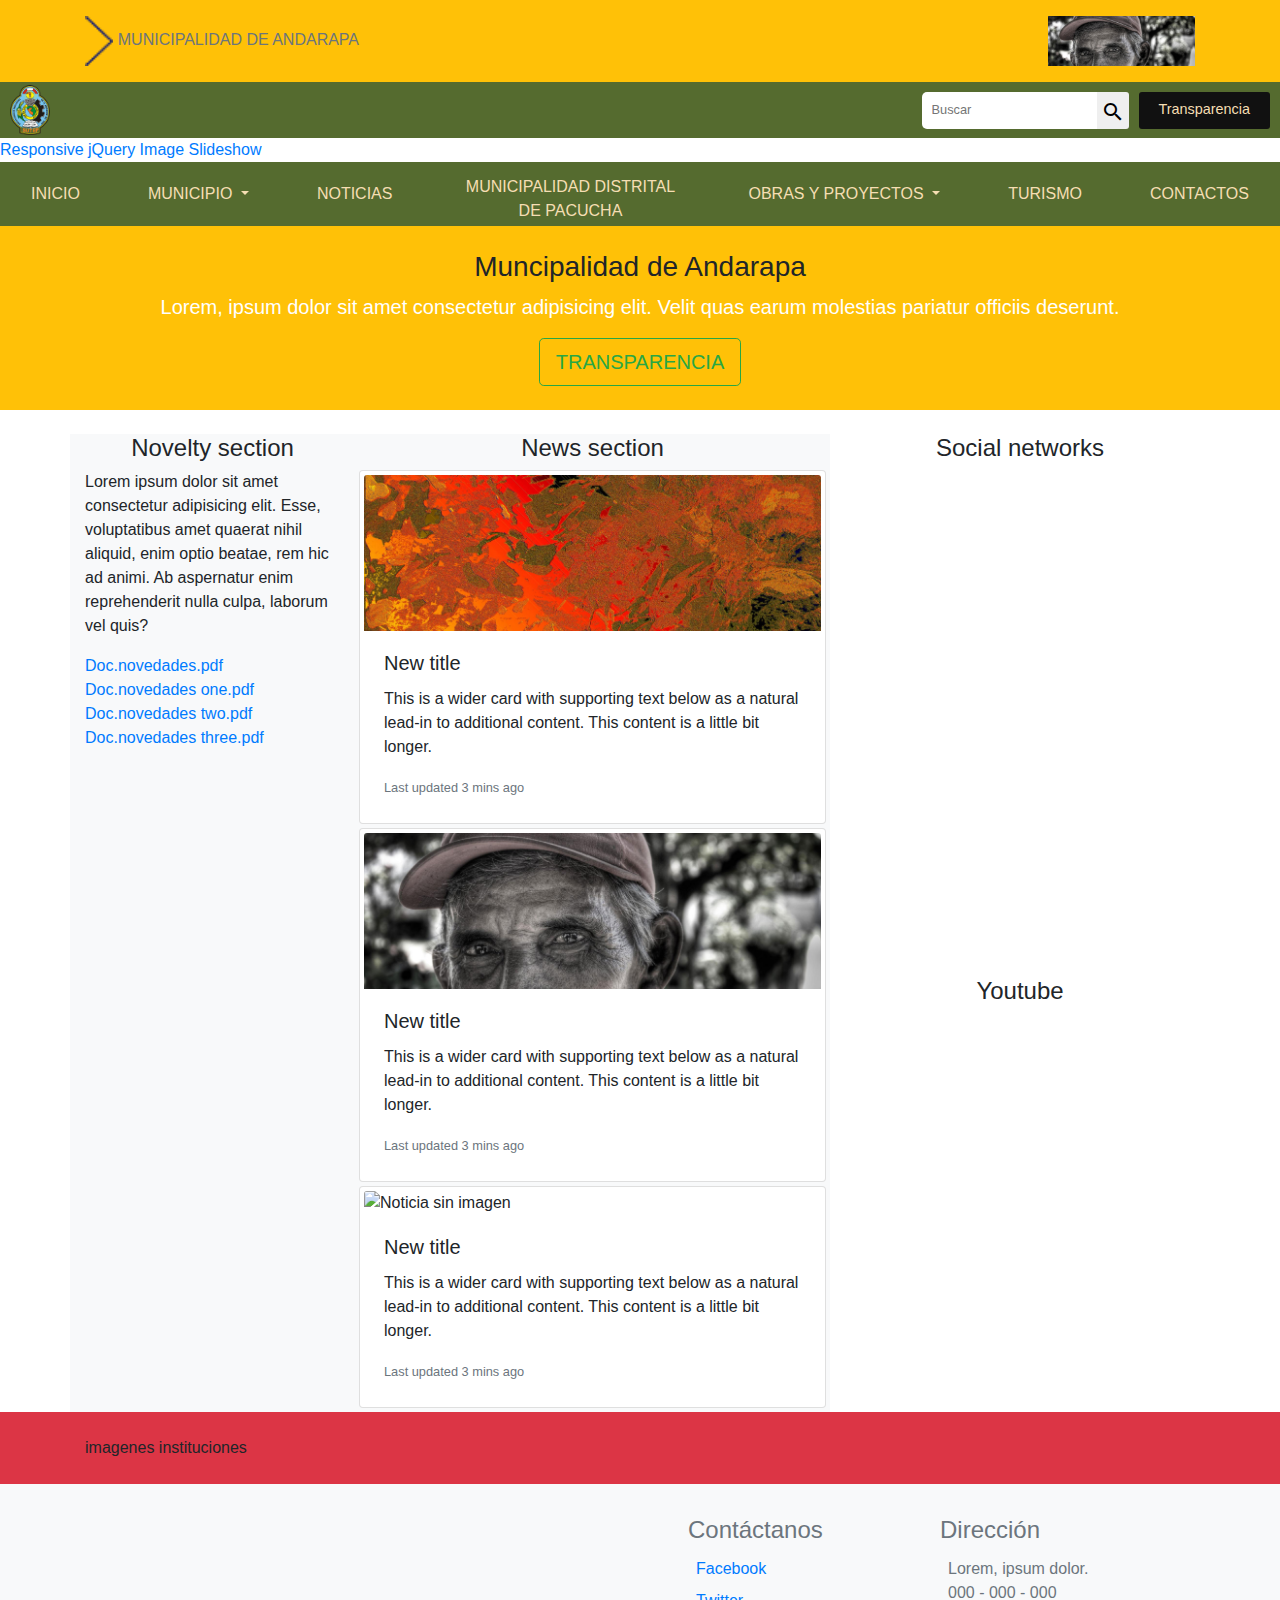
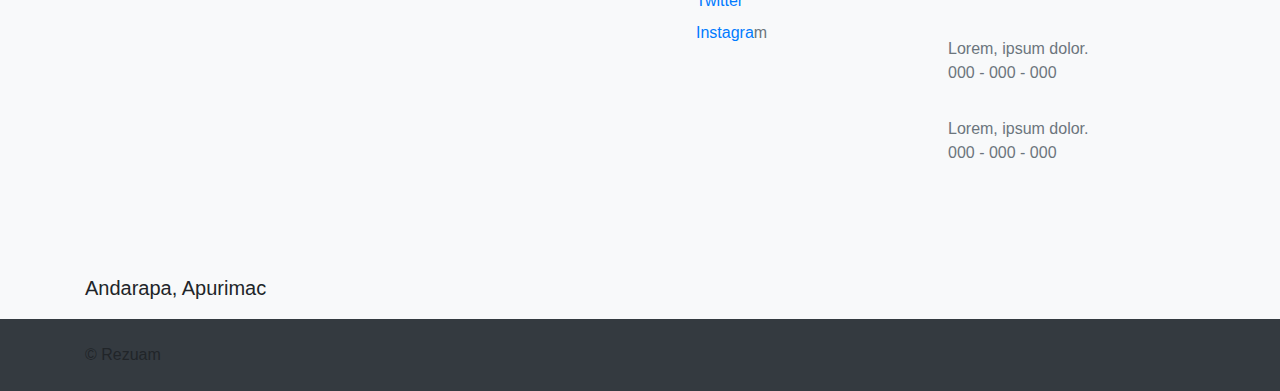
==== index.html @ 0895039a "página proyectos base commenzado" ====
<!DOCTYPE html>
<html>
<head>
    <meta charset="UTF-8">
    <meta name="viewport" content="width=device-width, initial-scale=1.0">
    <meta http-equiv="X-UA-Compatible" content="ie=edge">    
    <title>Amazing Slider</title>

    <!--Bootstrap css-->
    <link rel="stylesheet" href="https://stackpath.bootstrapcdn.com/bootstrap/4.3.1/css/bootstrap.min.css" integrity="sha384-ggOyR0iXCbMQv3Xipma34MD+dH/1fQ784/j6cY/iJTQUOhcWr7x9JvoRxT2MZw1T" crossorigin="anonymous">
    <!--Fonts icon-->
    <link href="https://fonts.googleapis.com/icon?family=Material+Icons"
      rel="stylesheet">
    <link rel="stylesheet" href="https://use.fontawesome.com/releases/v5.8.1/css/all.css" integrity="sha384-50oBUHEmvpQ+1lW4y57PTFmhCaXp0ML5d60M1M7uH2+nqUivzIebhndOJK28anvf" crossorigin="anonymous">    
    <!-- CSS PROPIOS -->
    <link rel="stylesheet" href="css/estilos-encabezado.css">
    <link rel="stylesheet" href="css/navegacioncss2.css">
    <link rel="stylesheet" href="css/k-stilos.css">
    <link rel="stylesheet" href="css/rs-estilos.css">
    <!-- <link rel="stylesheet" href="css/slider2k.css">     -->

    <!-- Insert to your webpage before the </head> -->

    <script src="https://code.jquery.com/jquery-3.3.1.slim.min.js" integrity="sha384-q8i/X+965DzO0rT7abK41JStQIAqVgRVzpbzo5smXKp4YfRvH+8abtTE1Pi6jizo" crossorigin="anonymous"></script>
    <!-- Se incluye el CDN del jqUERY en esta posición debido a que se generan conflictos con la vesi+on nueva de Jquery... 
      Se puede observar arriba la versón más reciente de jquery. abajo la más antigua.
      Para que el slide funcione debemos colacar el jquery de abajo :c 
    -->

    <script src="sliderengine/jquery.js"></script>
    <script src="sliderengine/amazingslider.js"></script>
    <link rel="stylesheet" type="text/css" href="sliderengine/amazingslider-1.css">
    <script src="sliderengine/initslider-1.js"></script>
    <!-- End of head section HTML codes -->
    
    <style type="text/css">
        body, html {
        margin: 0;
        padding: 0;
        }

        /* Modificando el slider. margenes y bordes */
        .amazingslider-box-1{
            border: none!important;
            margin-left: 0px!important;
            margin-right: 0px!important;            
        }

        /* Flexha dercha del slider */
        .amazingslider-arrow-left-1{
            opacity: .1!important;        
        }
        .amazingslider-arrow-right-1{
            opacity: .1!important;        
                       
        }

        /* titulos de las imagenes de los slider */
        .amazingslider-text-bg-1{
            background: rgba(0, 0, 0, .5)!important;
            /* display: none!important;             */
        }
        .amazingslider-title-1{
            /* display: none!important; */
            color: whitesmoke!important;
        }     
        
        /* margenes de los slider */
        #amazingslider-1{
            margin:0px 0px!important;
        }
        
    </style>

</head>
<body>
    
    <!--ENCABEZADO -->
    <div class="bg-warning py-3">
        <div class="container d-flex justify-content-between">
            <div>
                <img src="img/derecha-aliados.png" height="50px" alt="logo">             
                <span class="text-muted">MUNICIPALIDAD DE ANDARAPA</span>
            </div>
            <div>
                <!-- <a href="#" class="btn btn-sm btn-outline-danger">Transparencia</a> -->
                <img src="img/img2.jpg" height="50px" alt="">
            </div>
        </div>
    </div>
    
    <!--ENCABEZADO -->
    <div id="cabeza">
        <div class="encabezado">
            <img src="img/logo-pr.png" height="50px" alt="logo">             
            <div class="buscar">
                <input type="text" placeholder="Buscar" class="tbuscar">
                <button class="btnbuscar px-1 pt-2"><i class="material-icons">search</i></button>
                <a href="#">Transparencia</a>
            </div>
            
        </div>
    </div>

        <!-- SLIDER DINÁMICO -->
    <div id="carouselExampleControls" class="carousel slide" data-ride="carousel">
        <div class="carousel-inner container-fluid px-0 mx-0">        
            <!-- Insert to your webpage where you want to display the slider -->
            <div id="amazingslider-wrapper-1" style="display:block;position:relative;max-width:100%;margin:0 auto;">
                <div id="amazingslider-1" style="display:block;position:relative;margin:0 auto;">
                    <ul class="amazingslider-slides" style="display:none;">
                        <li>
                            <img src="images/img1.jpg" class="img-fluid" alt="img1"  title="this is description of the image" />                    
                        </li>
                        <li><img src="images/img2.jpg" class="img-fluid" alt="img2"  title="this is description of the image" />
                        </li>
                        <li><img src="images/img3.jpg" class="img-fluid" alt="img3"  title="this is description of the image" />
                        </li>
                        <li><img src="images/img4.jpg" class="img-fluid" alt="img4"  title="this is description of the image" />
                        </li>
                        <li><img src="images/img5.jpg" class="img-fluid" alt="img5"  title="this is description of the image" />
                        </li>
                        <li><img src="images/img6.jpg" class="img-fluid" alt="img6"  title="this is description of the image" />
                        </li>
                    </ul>
                    <ul class="amazingslider-thumbnails" style="display:none;">
                        <li><img src="images/img1.jpg" alt="img1" title="img1" /></li>
                        <li><img src="images/img2.jpg" alt="img2" title="img2" /></li>
                        <li><img src="images/img3.jpg" alt="img3" title="img3" /></li>
                        <li><img src="images/img4.jpg" alt="img4" title="img4" /></li>
                        <li><img src="images/img5.jpg" alt="img5" title="img5" /></li>
                        <li><img src="images/img6.jpg" alt="img6" title="img6" /></li>
                    </ul>
                    <div class="amazingslider-engine"><a href="http://amazingslider.com" title="Responsive jQuery Image Slideshow">Responsive jQuery Image Slideshow</a></div>
                </div>
            </div>
            <!-- End of body section HTML codes -->       
        </div>
    </div>


    <div class="cotenedor-navegacion  sticky-top" style="background: royalblue;">
        
        <!-- NAVEGACIÓN-->
     
     
         <nav class="navbar navbar-expand-md navbar-light sticky-top cabeza2">
           <div class="contiene">
               <div>
                   <button class="navbar-toggler" data-toggle="collapse" data-target="#menu">
                       <span class="navbar-toggler-icon "></span>
                   </button>
               </div>
               
               
               <div class="collapse navbar-collapse" id="menu">
                   <ul class="navbar-nav">
     
                       <li class="nav-item"><a href="index.html" class="nav-link bton">INICIO</a></li>
                       
                       <li class="nav-item dropdown">
                           <a href="#" class="nav-link dropdown-toggle bton" data-toggle="dropdown">
                                   MUNICIPIO
                           </a>
                           <div class="dropdown-menu lista-menu">
                               <a href="#" class="dropdown-item lista">Alcalde y regidores</a>
                               <a href="#" class="dropdown-item lista">Mision vision</a>
                               <a href="#" class="dropdown-item lista">Organigramas</a>
                               <a href="#" class="dropdown-item lista">Plan de desarrollo</a>
                           </div>
                       </li>
                       
                       <li class="nav-item"><a href="#" class="nav-link bton">NOTICIAS</a></li>
                       
                       <li class="nav-item muni-text-li"><span class="nav-link bton btn-img text-center align-middle muni-text">MUNICIPALIDAD DISTRITAL DE PACUCHA</span></li>
           
                       <li class="nav-item dropdown">
                           <a href="#" class="nav-link bton dropdown-toggle" data-toggle="dropdown">
                               OBRAS Y PROYECTOS
                           </a>
                           <div class="dropdown-menu lista-menu">
                                   <a href="#" class="dropdown-item lista">Ejecutados</a>
                                   <a href="#" class="dropdown-item lista">En proceso</a>
                                   <a href="proyecto.html" class="dropdown-item lista">Proyectadas</a>
                           </div>
                       </li>
                       
                       <li class="nav-item"><a href="galeria-turismo.html" class="nav-link bton">TURISMO</a></li>
                       <li class="nav-item"><a href="#" class="nav-link bton">CONTACTOS</a></li>
                   </ul>
               </div>
           </div>
       </nav>
    </div>



    <!-- CUERPO -->

    <div class="bg-warning p-4">
        <div class="container text-center lead">
            <h3>Muncipalidad de Andarapa</h3>
            <p class="text-white">Lorem, ipsum dolor sit amet consectetur adipisicing elit. Velit quas earum molestias pariatur officiis deserunt.</p>
            <a href="#" class="btn btn-lg btn-outline-success">TRANSPARENCIA</a>
        </div>
    </div>


    <div class="cuerpo-general">
        <div class="container mt-4">
            <div class="row">

                <div class="col-lg-3 bg-light">
                    <h4 class="text-center">Novelty section</h4>
                    <p>Lorem ipsum dolor sit amet consectetur adipisicing elit. Esse, voluptatibus amet quaerat nihil aliquid, enim optio beatae, rem hic ad animi. Ab aspernatur enim reprehenderit nulla culpa, laborum vel quis?</p>
                    <a href="#" class="d-block">Doc.novedades.pdf</a>
                    <a href="#" class="d-block">Doc.novedades one.pdf</a>
                    <a href="#" class="d-block">Doc.novedades two.pdf</a>
                    <a href="#" class="d-block">Doc.novedades three.pdf</a>
                </div>

                <div class="col-lg-5 px-1 bg-light">                    
                    <h4 class="text-center">News section</h4>
                    <div class="card p-1 my-1">
                        <img src="img/img1.jpg" class="card-img-top" alt="...">
                        <div class="card-body">
                        <h5 class="card-title">New title</h5>
                        <p class="card-text">This is a wider card with supporting text below as a natural lead-in to additional content. This content is a little bit longer.</p>
                        <p class="card-text"><small class="text-muted">Last updated 3 mins ago</small></p>
                        </div>
                    </div>

                    <div class="card p-1 my-1">
                        <img src="img/img2.jpg" class="card-img-top" alt="...">
                        <div class="card-body">
                        <h5 class="card-title">New title</h5>
                        <p class="card-text">This is a wider card with supporting text below as a natural lead-in to additional content. This content is a little bit longer.</p>
                        <p class="card-text"><small class="text-muted">Last updated 3 mins ago</small></p>
                        </div>
                    </div>

                    <div class="card p-1 my-1">
                        <img src="img/" class="card-img-top" alt="Noticia sin imagen">
                        <div class="card-body">
                        <h5 class="card-title">New title</h5>
                        <p class="card-text">This is a wider card with supporting text below as a natural lead-in to additional content. This content is a little bit longer.</p>
                        <p class="card-text"><small class="text-muted">Last updated 3 mins ago</small></p>
                        </div>
                    </div>                    

                </div>

                <div class="col-lg-4 text-center">
                    <h4 class="text-center">Social networks</h4>
                    <iframe width="340" height="500" src="https://www.facebook.com/plugins/page.php?href=https%3A%2F%2Fwww.facebook.com%2FRezuam-600773577055743%2F&tabs=timeline&width=340&height=500&small_header=false&adapt_container_width=true&hide_cover=false&show_facepile=true&appId" style="border:none;overflow:hidden" scrolling="no" frameborder="0" allowTransparency="true" allow="encrypted-media"></iframe>
                    <h4>Youtube</h4>                    
                    <iframe width="100%" height="280" src="https://www.youtube.com/embed/-tQSTZiWyag" frameborder="0" allow="accelerometer; autoplay; encrypted-media; gyroscope; picture-in-picture" allowfullscreen></iframe>
                </div>
            </div>
        </div>
    </div>


    <div class="bg-danger">
        <div class="container py-4">
            imagenes instituciones
        </div>
    </div>

<section class="bg-light py-3" >
    <div class="container">
        <div class="row pt-3">

            <div class="col-lg-6"> 
                <iframe src="https://www.google.com/maps/embed?pb=!1m18!1m12!1m3!1d7604.019932921301!2d-73.37051921823105!3d-13.527162043494654!2m3!1f0!2f0!3f0!3m2!1i1024!2i768!4f13.1!3m3!1m2!1s0x916d31fc6a8bbcab%3A0x48b4aac2a35c1ec6!2sAndarapa!5e1!3m2!1ses-419!2spe!4v1558811580842!5m2!1ses-419!2spe" width="100%" height="350" frameborder="0" style="border:0" allowfullscreen></iframe>
                <span class="lead">
                    Andarapa, Apurimac
                </span>                    
            </div>
            <div class="col-lg-3 pl-5 text-muted">
                <h4>Contáctanos</h4>
                <ul class="list-unstyled">
                    <li class="py-1">                        
                        <a href="#"><i class="mx-1 fab fa-facebook-f"></i></a> 
                        <span class="text-primary">Facebook</span>                       
                    </li>
                    <li class="py-1">
                        <a href="#"><i class="mx-1 fab fa-twitter "></i></a>                        
                        <span class="text-primary">Twitter</span>
                    </li>
                    <li class="py-1">                        
                        <a href="#"><i class="mx-1 fab fa-instagram "></i></a>
                        <span class="text-primary">Instagra</span>m
                    </li>
                </ul>    
            </div>   
            <div class="col-lg-3 text-muted">
                <h4>Dirección</h4>
                <ul class="list-unstyled">
                    <li class="py-1">
                        <i class="ml-2 fas fa-user-circle"></i> Lorem, ipsum dolor. 
                        <br>
                        <i class="ml-2 fas fa-phone-square"></i> 000 - 000 - 000
                        <br>
                        <a href="#"><i class="mx-2 fab fa-facebook-f text-secondary "></i></a>
                        <a href="#"><i class="mx-2 fab fa-twitter text-secondary "></i></a>
                        <a href="#"><i class="mx-2 fab fa-instagram text-secondary "></i></a>

                    </li>
                    <li class="py-1">
                        <i class="ml-2 fas fa-user-circle"></i>  Lorem, ipsum dolor.
                        <br>
                        <i class="ml-2 fas fa-phone-square"></i> 000 - 000 - 000
                        <br>
                        <a href="#"><i class="mx-2 fab fa-facebook-f text-secondary "></i></a>
                        <a href="#"><i class="mx-2 fab fa-twitter text-secondary "></i></a>
                        <a href="#"><i class="mx-2 fab fa-instagram text-secondary "></i></a>

                    </li>
                    <li class="py-1">
                        <i class="ml-2 fas fa-user-circle"></i> Lorem, ipsum dolor.
                        <br>
                        <i class="ml-2 fas fa-phone-square"></i> 000 - 000 - 000
                        <br>
                        <a href="#"><i class="mx-2 fab fa-facebook-f text-secondary "></i></a>
                        <a href="#"><i class="mx-2 fab fa-twitter text-secondary "></i></a>
                        <a href="#"><i class="mx-2 fab fa-instagram text-secondary "></i></a>

                    </li>
                </ul>
            </div>
            
        </div>
    </div>
</section>    

    <footer class="bg-dark">
        <div class="container py-4">
            <span> &copy Rezuam</span>
        </div>
    </footer>





  
  <script src="https://cdnjs.cloudflare.com/ajax/libs/popper.js/1.14.7/umd/popper.min.js" integrity="sha384-UO2eT0CpHqdSJQ6hJty5KVphtPhzWj9WO1clHTMGa3JDZwrnQq4sF86dIHNDz0W1" crossorigin="anonymous"></script>
  <script src="https://stackpath.bootstrapcdn.com/bootstrap/4.3.1/js/bootstrap.min.js" integrity="sha384-JjSmVgyd0p3pXB1rRibZUAYoIIy6OrQ6VrjIEaFf/nJGzIxFDsf4x0xIM+B07jRM" crossorigin="anonymous"></script>


</body>
</html>
---- css/estilos-encabezado.css ----
body{
    margin: 0;
    padding: 0;
      /*fondo*/
}

.encabezado{
    
    background:  darkolivegreen;  /* #28a745 - #133, 138, 188, 3CB371, 2E8B57 , 006400, 556B2F // 008080, #1E90FF   */
    display: flex;
    justify-content: space-between;
    align-items: center;

    padding: 3px 10px;   /* * */
}

.encabezado .buscar{
    display: flex;
    height:37px;        /* * */
    align-items: stretch;

}
.buscar a{
    align-self: stretch;
    display: flex;
    align-items: center;
    text-decoration: none;
    color: wheat;   
    margin-left: 10px;
    background: #111;
    padding:0 20px;
    border-radius: 3px;
    font-size: .9em;    /***/
}

.buscar .tbuscar{
    border-radius: 5px 0px 0px 5px;
    border-style: none;
    padding-left: 10px;
    font-size: .8em;  /* tAMAÑO LETRA BUSCADOR TEXT*/
}
.buscar .btnbuscar{
    border-radius: 0px 3px 3px 0px;
    border-style: none;
}


/*---*/

.encabezado img{
    border-radius: 8%;
}


@media (max-width:576px){
    .encabezado .tbuscar,.btnbuscar{
        display: none;
    }
}
---- css/navegacioncss2.css ----
:root{
    --color-toggle : #444;
    /*sin hover*/
    --bg-menu: darkolivegreen;
    --text-menu: wheat;
    /*con hover */
    --h-bg-menu:rgb(69, 90, 32);  
    --h-text-menu:wheat;
    /*con hover submenu*/
    --h-bg-submenu: whitesmoke;
    --h-text-submenu: black;
}

.lista-menu .lista{
    border-bottom: 1px solid #fff;
    padding: 15px 50px;
    background: var(--bg-menu);
    color:var(--text-menu);
}

.lista-menu .lista:hover{
    background: var(--h-bg-submenu);
    color: var(--h-text-submenu);
}

.cabeza2{    /*Para que los menus extiendan el color de sus fondos todo el vertical del navegador*/
    background: var(--bg-menu);
    padding-bottom: 0px;  /*coloca los menus en la parte baja de la navegaci+on*/
    padding-top: 0px;
    
    /*border-radius: 0 0 10px 10px; /* Redondear*/
}

.lista-menu{  /***/
    padding: 0px;
    border: none;
}

#menu .bton{
    color:var(--text-menu)!important;
    text-decoration: none;
    /*background: var(--color-toggle);*/
    padding: 20px 15px!important;  /*determina el tamaño de los menus*/
}

#menu .bton:hover{
    text-decoration: none;
    color: var(--h-text-menu);
    background: var(--h-bg-menu);
}
#menu .btn-img:hover{
    background: transparent;
}

.cabeza2 .contiene{
    width: 100%;
    margin: 0%;
    padding: 0px;
}
.cabeza2 #menu{
    width: 100%;
    margin:0%;
    border-radius: 8px;

}


.muni-text{   /*Modificando Nombre medio de la municpalidad*/
    cursor: pointer;
    width: 250px;
    background: transparent;
    vertical-align: top;
    height:70px;  /*64px original + 10 quitados*/
    margin-top:-7px;
    position:relative;

    border-radius: 10px 10px 0 0; /* Borde radio para el texto de la muni*/
    
    /*line-height: 17px;*/ /* para centrar verticalmente*/
}

#menu ul{           /*Distribuyiendo los menus proporcionalmente*/
    /*background: tomato;*/
    width: 100%;
    display:flex;
    justify-content: space-between;

}

@media (max-width:994px){
    
    .muni-text-li{
        display: none;   /*Ocultando nombre de la municipalidad para celulares*/
    }
}

@media (max-width:768px){
    .cabeza2{ 
        padding-left: 5px;   /*extiende el fondo del header en el tamaño especificado*/
        padding-right: 0px;
        padding-top: 5px;
        padding-bottom: 5px;
        
    }

}
---- css/k-stilos.css ----
/* NAVEGACIÓN */




/*--CUERPO--*/
#cuerpo{
    background: wheat; /*rgb(17, 34, 34)*/
    opacity: .98;
    color: antiquewhite;
}

#cuerpo .principal{
    display: flex;
    justify-content: space-around;
    padding: 20px 10px;
    margin: 0 15px;
    background: #28a745;
}

#cuerpo .principal .parte-1{
    height: 100px;
    width: 30%;
    background: tomato;
}


#cuerpo .principal .parte-2{
    height: 100px;
    width: 50%;
    background: violet;
}


#cuerpo .principal .parte-3{
    height: 100px;
    width: 20%;
    background: tomato;
}
---- css/rs-estilos.css ----
*{
    margin: 0px;
    padding: 0px;
}
.menu-vertical-redes-s{
    margin: 0px;
    padding: 0px;
    position: fixed;
    left: 0px;
    top:200px;
    z-index:2000;

    box-sizing: border-box;
    -moz-box-sizing: border-box;
    -webkit-box-sizing: border-box;
}

.menu-vertical-redes-s ul li{
    list-style: none;
    transition: all 500ms;
}


.menu-vertical-redes-s ul li a{
    display: inline-block;
    color:black;
    padding: 10px 15px;
    font-size: 1.4rem;

}


.menu-vertical-redes-s ul li .fa-facebook-f{
    color:#3b5998;
}
.menu-vertical-redes-s ul li .fa-twitter{
    color:#00abf0;
}
.menu-vertical-redes-s ul li .fa-google-plus-g{
    color:#d95232;
}
.menu-vertical-redes-s ul li .fa-pinterest-p{
    color:#ae181f;
}
.menu-vertical-redes-s ul li .fa-envelope{
    color:#666666;
}


.menu-vertical-redes-s ul li:hover .bla {
    color: wheat; 
}

.menu-vertical-redes-s ul li:hover{
    padding-left: 50%;
    border-radius: 0 3px 3px 0px; 
    
}
.menu-vertical-redes-s ul .fa:hover{
    background: #3b5998;
}
.menu-vertical-redes-s ul .t:hover{
    background: #00abf0;
}
.menu-vertical-redes-s ul .g:hover{
    background: #d95232;
}
.menu-vertical-redes-s ul .p:hover{
    background: #ae181f;
}
.menu-vertical-redes-s ul .e:hover{
    background: #666666;
}

@media (max-width:576px){
    .menu-vertical-redes-s{
        display: none;
    }
}
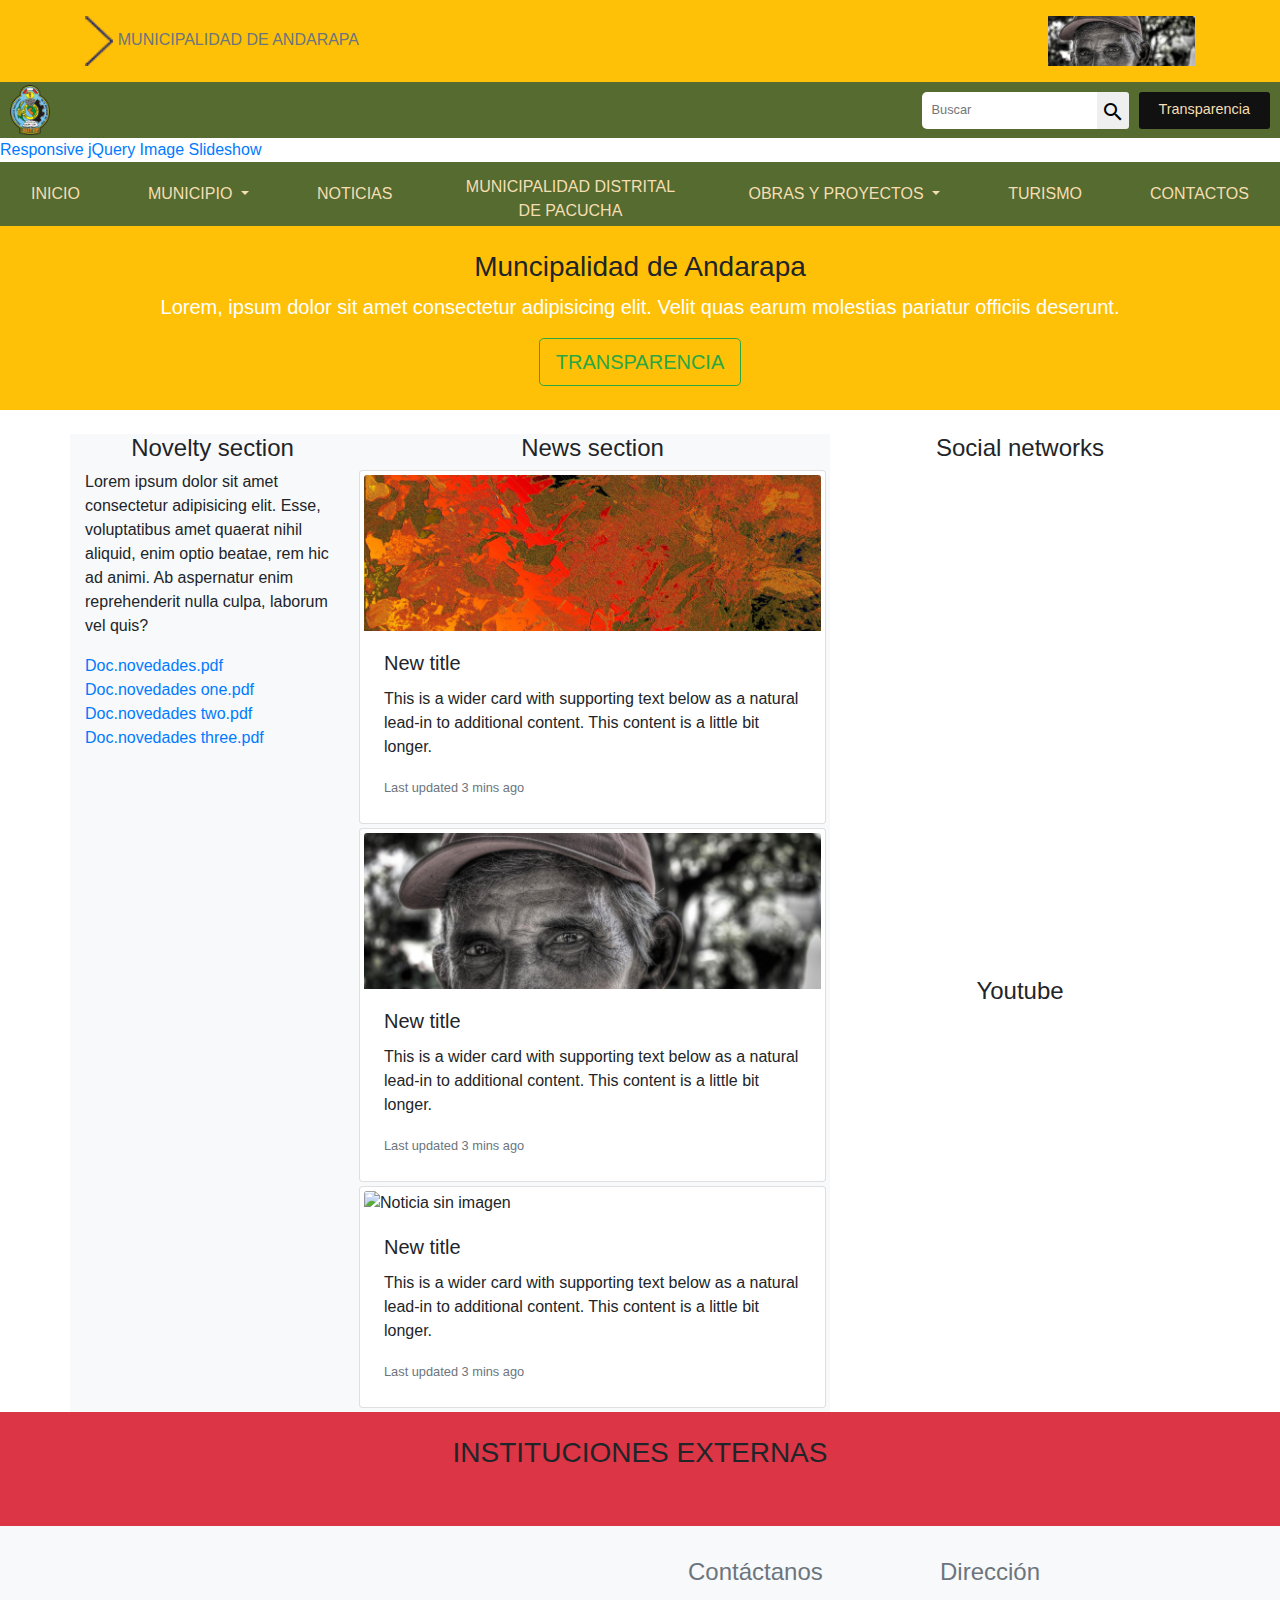
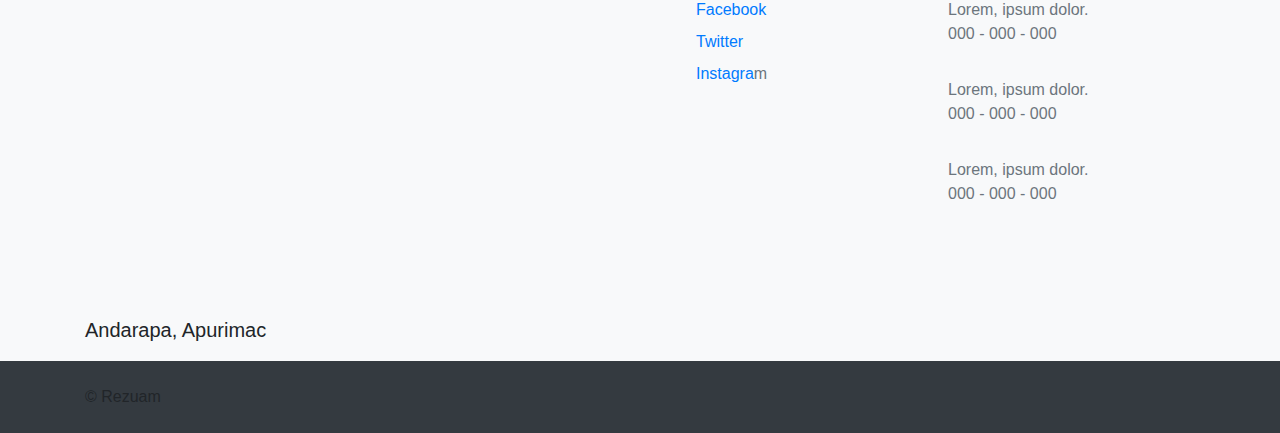
==== commit f1ae8cd2: "Slider institucione publicas externas basico" ====
--- a/index.html
+++ b/index.html
@@ -69,6 +69,31 @@
         #amazingslider-1{
             margin:0px 0px!important;
         }
+
+
+        /* SLIDER INSTITUCIONES EXTERNAS  */
+        .content-slider-iex{
+            width: 100%; /*Ancho del contenedor slider infiinte*/
+            margin:auto;
+            overflow: hidden;
+            /* background: black; */
+        }
+        .content-slider-iex img{
+            width: 250px;
+        }
+        .slider-ie{
+            width: 2545px; /*Calcular probando. 1268px para 5 img*/
+            display: block;
+            position: relative;
+            animation: sliderie 25s infinite linear;
+            left:-1268px;
+        }
+        @keyframes sliderie {
+            to{
+                left: 0px; /* 250 * 5 img = 1250px*/
+            }
+        }
+
         
     </style>
 
@@ -163,10 +188,10 @@
                                    MUNICIPIO
                            </a>
                            <div class="dropdown-menu lista-menu">
-                               <a href="#" class="dropdown-item lista">Alcalde y regidores</a>
-                               <a href="#" class="dropdown-item lista">Mision vision</a>
-                               <a href="#" class="dropdown-item lista">Organigramas</a>
-                               <a href="#" class="dropdown-item lista">Plan de desarrollo</a>
+                               <a href="muni-mision-vision.html" class="dropdown-item lista">Alcalde y regidores</a>
+                               <a href="muni-mision-vision.html" class="dropdown-item lista">Mision vision</a>
+                               <a href="muni-mision-vision.html" class="dropdown-item lista">Organigramas</a>
+                               <a href="muni-mision-vision.html" class="dropdown-item lista">Plan de desarrollo</a>
                            </div>
                        </li>
                        
@@ -179,8 +204,8 @@
                                OBRAS Y PROYECTOS
                            </a>
                            <div class="dropdown-menu lista-menu">
-                                   <a href="#" class="dropdown-item lista">Ejecutados</a>
-                                   <a href="#" class="dropdown-item lista">En proceso</a>
+                                   <a href="proyecto.html" class="dropdown-item lista">Ejecutados</a>
+                                   <a href="proyecto.html" class="dropdown-item lista">En proceso</a>
                                    <a href="proyecto.html" class="dropdown-item lista">Proyectadas</a>
                            </div>
                        </li>
@@ -262,8 +287,43 @@
 
 
     <div class="bg-danger">
-        <div class="container py-4">
-            imagenes instituciones
+        <div class="container py-4 text-center">
+            <h3>INSTITUCIONES EXTERNAS</h3>
+            <div class="content-slider-iex">
+                <div class="slider-ie">
+
+                    <!-- copa 1 slider -->
+                    <a href="#">
+                        <img src="images/img1.jpg" class="ing-fluid"  alt="">
+                    <a href="#">
+                        <img src="images/img2.jpg" class="img-fluid" alt="">
+                    </a>
+                    <a href="#">
+                        <img src="images/img3.jpg" class="ing-fluid"  alt="">
+                    </a>
+                    <a href="#">
+                        <img src="images/img4.jpg" class="img-fluid" alt="">
+                    </a>
+                    <a href="">
+                        <img src="images/img5.jpg" class="img-fluid" alt="">
+                    </a>
+                    <!-- copia 2 slider -->
+                    <a href="#">
+                        <img src="images/img1.jpg" class="ing-fluid"  alt="">
+                    <a href="#">
+                        <img src="images/img2.jpg" class="img-fluid" alt="">
+                    </a>
+                    <a href="#">
+                        <img src="images/img3.jpg" class="ing-fluid"  alt="">
+                    </a>
+                    <a href="#">
+                        <img src="images/img4.jpg" class="img-fluid" alt="">
+                    </a>
+                    <a href="">
+                        <img src="images/img5.jpg" class="img-fluid" alt="">
+                    </a>
+                </div>
+            </div>
         </div>
     </div>
 
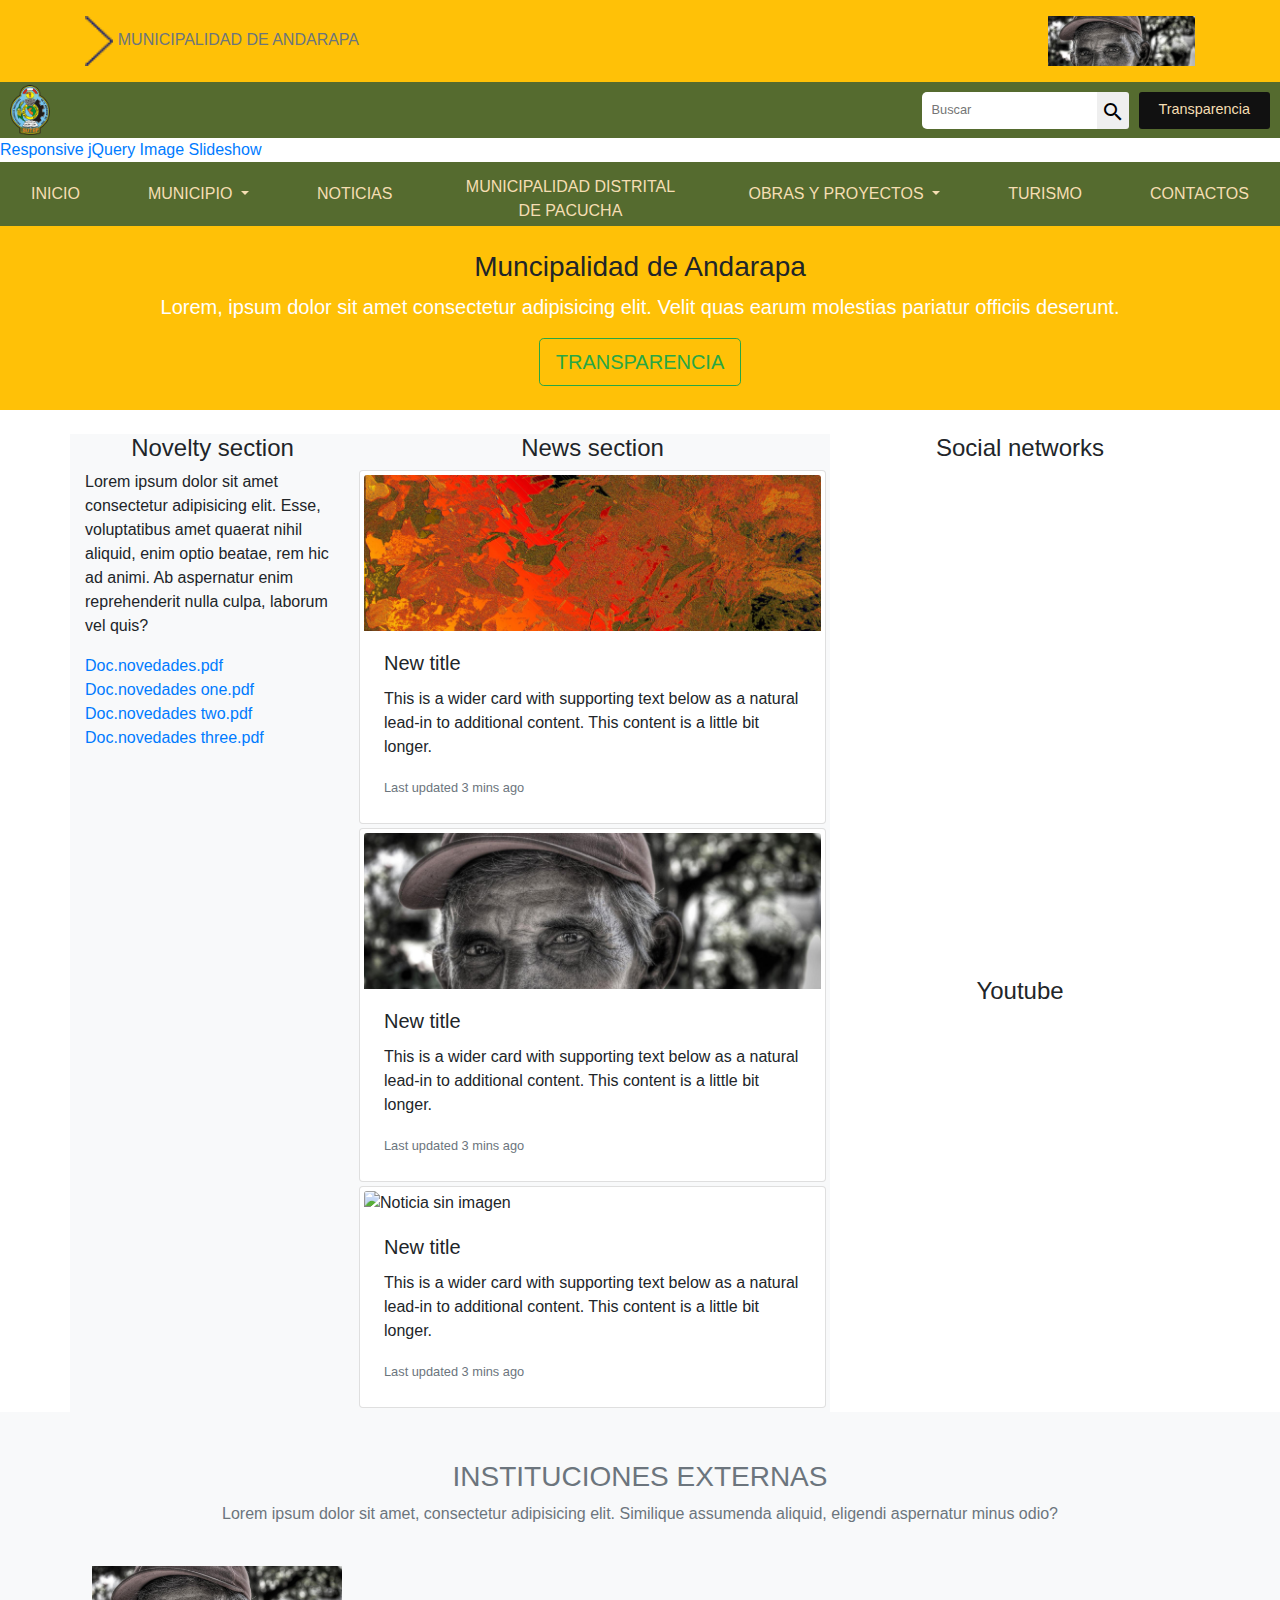
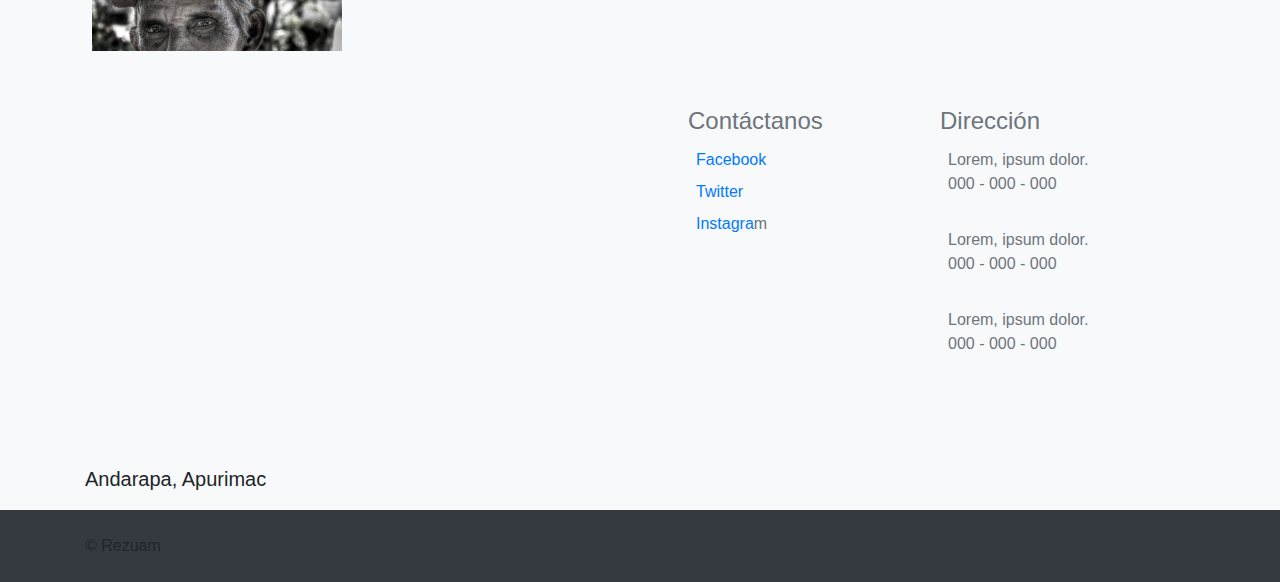
==== commit 9cba76ae: "Modificando links externos" ====
--- a/index.html
+++ b/index.html
@@ -286,15 +286,19 @@
     </div>
 
 
-    <div class="bg-danger">
-        <div class="container py-4 text-center">
-            <h3>INSTITUCIONES EXTERNAS</h3>
+    <div class="bg-light">
+        <div class="container py-4 text-center text-muted">
+            <div class="text-center p-4">
+                <h3 class="">INSTITUCIONES EXTERNAS</h3>
+                <p>Lorem ipsum dolor sit amet, consectetur adipisicing elit. Similique assumenda aliquid, eligendi aspernatur minus odio?</p>
+            </div>
             <div class="content-slider-iex">
                 <div class="slider-ie">
 
                     <!-- copa 1 slider -->
                     <a href="#">
-                        <img src="images/img1.jpg" class="ing-fluid"  alt="">
+                        <img src="img/img2.jpg" class="ing-fluid"  alt="">
+                    </a>
                     <a href="#">
                         <img src="images/img2.jpg" class="img-fluid" alt="">
                     </a>
@@ -309,7 +313,8 @@
                     </a>
                     <!-- copia 2 slider -->
                     <a href="#">
-                        <img src="images/img1.jpg" class="ing-fluid"  alt="">
+                        <img src="img/img2.jpg" class="ing-fluid"  alt="">
+                    </a>
                     <a href="#">
                         <img src="images/img2.jpg" class="img-fluid" alt="">
                     </a>
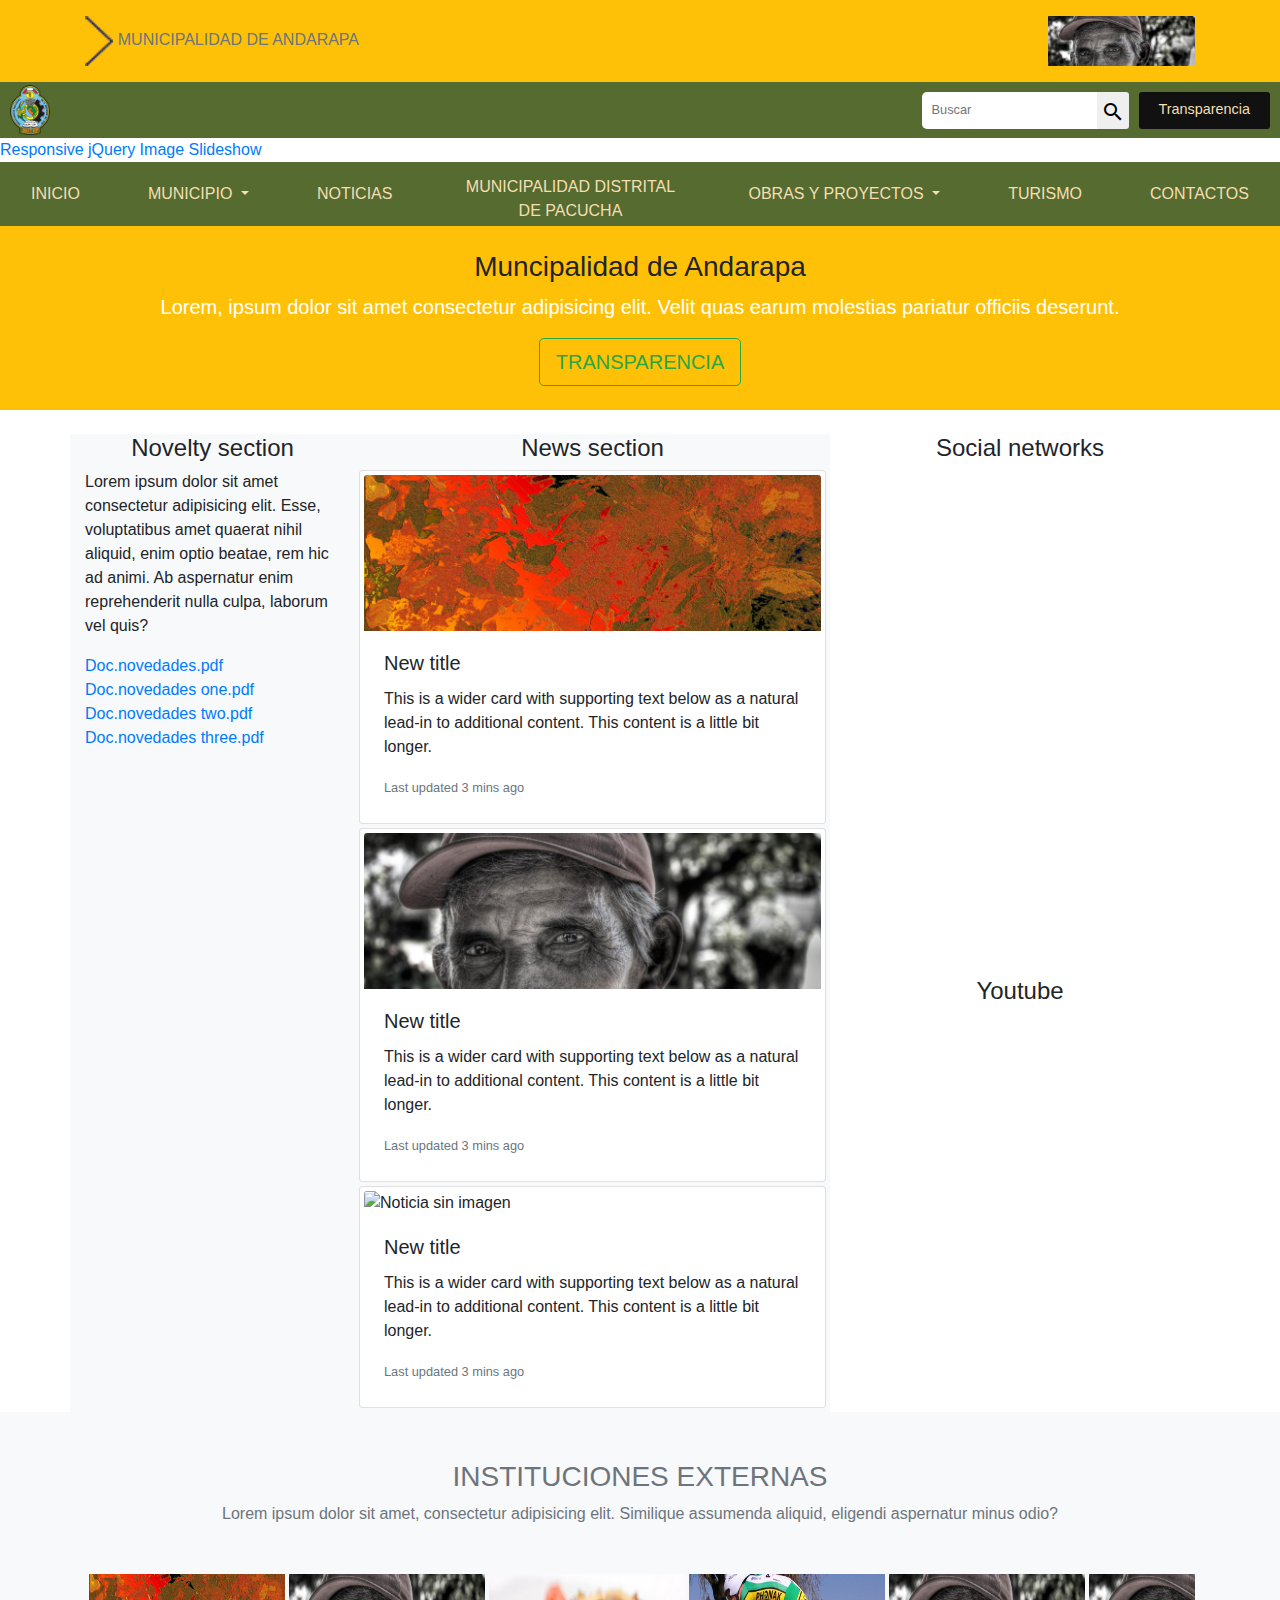
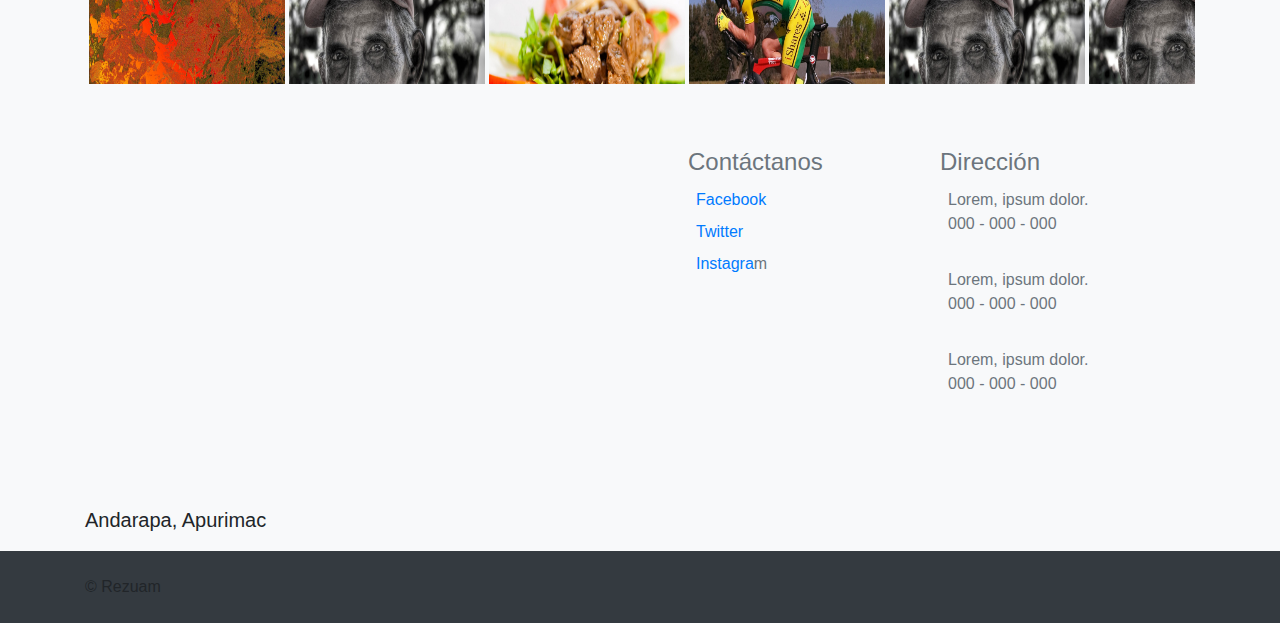
==== commit 905aff56: "Opcion proyecto ejecutados trabajado" ====
--- a/index.html
+++ b/index.html
@@ -72,25 +72,32 @@
 
 
         /* SLIDER INSTITUCIONES EXTERNAS  */
+        
         .content-slider-iex{
             width: 100%; /*Ancho del contenedor slider infiinte*/
             margin:auto;
-            overflow: hidden;
-            /* background: black; */
+            overflow: hidden; /*Oculta scrool*/           
         }
         .content-slider-iex img{
-            width: 250px;
-        }
+            width: 100%;
+            height: 110px;
+        }
+
         .slider-ie{
-            width: 2545px; /*Calcular probando. 1268px para 5 img*/
+            width: 5200px; /*Calcular probando. 2600px para 13 img*/
             display: block;
             position: relative;
-            animation: sliderie 25s infinite linear;
-            left:-1268px;
-        }
+            animation: sliderie 45s infinite linear;
+            left:-2600px; /*-2600 para que retorne y avanzara a cero */
+        }
+
+        .col-img-ie{
+            width: 200px; /*Tamaño de las imagens de los sliders de links externos*/
+        }
+
         @keyframes sliderie {
             to{
-                left: 0px; /* 250 * 5 img = 1250px*/
+                left: 0px; /* 200 * 13 img = 2600px*/
             }
         }
 
@@ -188,10 +195,10 @@
                                    MUNICIPIO
                            </a>
                            <div class="dropdown-menu lista-menu">
-                               <a href="muni-mision-vision.html" class="dropdown-item lista">Alcalde y regidores</a>
-                               <a href="muni-mision-vision.html" class="dropdown-item lista">Mision vision</a>
-                               <a href="muni-mision-vision.html" class="dropdown-item lista">Organigramas</a>
-                               <a href="muni-mision-vision.html" class="dropdown-item lista">Plan de desarrollo</a>
+                                <a href="muni-mision-vision.html#alcalde-regidores" class="dropdown-item lista">Alcalde y regidores</a>
+                                <a href="muni-mision-vision.html#mision-vision" class="dropdown-item lista">Mision vision</a>
+                                <a href="muni-mision-vision.html#organigrama" class="dropdown-item lista">Organigramas</a>
+                                <a href="muni-mision-vision.html#section-plan" class="dropdown-item lista">Plan de desarrollo</a>
                            </div>
                        </li>
                        
@@ -287,7 +294,7 @@
 
 
     <div class="bg-light">
-        <div class="container py-4 text-center text-muted">
+        <div class="container py-4 text-muted">
             <div class="text-center p-4">
                 <h3 class="">INSTITUCIONES EXTERNAS</h3>
                 <p>Lorem ipsum dolor sit amet, consectetur adipisicing elit. Similique assumenda aliquid, eligendi aspernatur minus odio?</p>
@@ -296,37 +303,167 @@
                 <div class="slider-ie">
 
                     <!-- copa 1 slider -->
-                    <a href="#">
-                        <img src="img/img2.jpg" class="ing-fluid"  alt="">
+                    <!-- <a href="#">
+                        <img src="img/img2.jpg" class="img-fluid"  alt="">
                     </a>
                     <a href="#">
                         <img src="images/img2.jpg" class="img-fluid" alt="">
                     </a>
                     <a href="#">
-                        <img src="images/img3.jpg" class="ing-fluid"  alt="">
+                        <img src="images/img3.jpg" class="img-fluid"  alt="">
                     </a>
                     <a href="#">
                         <img src="images/img4.jpg" class="img-fluid" alt="">
                     </a>
                     <a href="">
                         <img src="images/img5.jpg" class="img-fluid" alt="">
+                    </a> -->
+                    <!-- copia 2 slider -->
+                    <div class="row py-2 m-0">
+
+                        <div class="col-img-ie pl-1">
+                            <a href="#" class="">
+                                <img src="img/img1.jpg" class="img-fluid" style="width: 100%" alt="">
+                            </a>
+                        </div>
+                        <div class="col-img-ie pl-1">
+                            <a href="#" class="">
+                                <img src="img/img2.jpg" class="img-fluid" style="width: 100%" alt="">
+                            </a>                        
+                        </div>
+                        <div class="col-img-ie pl-1">
+                            <a href="#" class="">
+                                <img src="img/img3.jpg" class="img-fluid" style="width: 100%" alt="">
+                            </a>
+                        </div>
+                        <div class="col-img-ie pl-1">
+                            <a href="#" class="">
+                                <img src="img/img4.jpg" class="img-fluid" style="width: 100%" alt="">
+                            </a>                        
+                        </div>
+                        <div class="col-img-ie pl-1">
+                            <a href="#" class="">
+                                <img src="img/img2.jpg" class="img-fluid" style="width: 100%" alt="">
+                            </a>
+                        </div>
+                        <div class="col-img-ie pl-1">
+                            <a href="#" class="">
+                                <img src="img/img2.jpg" class="img-fluid" style="width: 100%" alt="">
+                            </a>                        
+                        </div>
+                        <div class="col-img-ie pl-1">
+                            <a href="#" class="">
+                                <img src="img/img2.jpg" class="img-fluid" style="width: 100%" alt="">
+                            </a>
+                        </div>
+                        <div class="col-img-ie pl-1">
+                            <a href="#" class="">
+                                <img src="img/img2.jpg" class="img-fluid" style="width: 100%" alt="">
+                            </a>                        
+                        </div>
+                        <div class="col-img-ie pl-1">
+                            <a href="#" class="">
+                                <img src="img/img2.jpg" class="img-fluid" style="width: 100%" alt="">
+                            </a>
+                        </div>
+                        <div class="col-img-ie pl-1">
+                            <a href="#" class="">
+                                <img src="img/img2.jpg" class="img-fluid" style="width: 100%" alt="">
+                            </a>                        
+                        </div>
+                        <div class="col-img-ie pl-1">
+                            <a href="#" class="">
+                                <img src="img/img2.jpg" class="img-fluid" style="width: 100%" alt="">
+                            </a>
+                        </div>
+                        <div class="col-img-ie pl-1">
+                            <a href="#" class="">
+                                <img src="img/img2.jpg" class="img-fluid" style="width: 100%" alt="">
+                            </a>                        
+                        </div>                                                   
+                        <div class="col-img-ie pl-1">
+                            <a href="#" class="">
+                                <img src="img/img2.jpg" class="img-fluid" style="width: 100%" alt="">
+                            </a>                        
+                        </div> 
+                        <!-- reepeat img -->
+                        <div class="col-img-ie pl-1">
+                            <a href="#" class="">
+                                <img src="img/img1.jpg" class="img-fluid" style="width: 100%" alt="">
+                            </a>
+                        </div>
+                        <div class="col-img-ie pl-1">
+                            <a href="#" class="">
+                                <img src="img/img2.jpg" class="img-fluid" style="width: 100%" alt="">
+                            </a>                        
+                        </div>
+                        <div class="col-img-ie pl-1">
+                            <a href="#" class="">
+                                <img src="img/img3.jpg" class="img-fluid" style="width: 100%" alt="">
+                            </a>
+                        </div>
+                        <div class="col-img-ie pl-1">
+                            <a href="#" class="">
+                                <img src="img/img4.jpg" class="img-fluid" style="width: 100%" alt="">
+                            </a>                        
+                        </div>
+                        <div class="col-img-ie pl-1">
+                            <a href="#" class="">
+                                <img src="img/img2.jpg" class="img-fluid" style="width: 100%" alt="">
+                            </a>
+                        </div>
+                        <div class="col-img-ie pl-1">
+                            <a href="#" class="">
+                                <img src="img/img2.jpg" class="img-fluid" style="width: 100%" alt="">
+                            </a>                        
+                        </div>
+                        <div class="col-img-ie pl-1">
+                            <a href="#" class="">
+                                <img src="img/img2.jpg" class="img-fluid" style="width: 100%" alt="">
+                            </a>
+                        </div>
+                        <div class="col-img-ie pl-1">
+                            <a href="#" class="">
+                                <img src="img/img2.jpg" class="img-fluid" style="width: 100%" alt="">
+                            </a>                        
+                        </div>
+                        <div class="col-img-ie pl-1">
+                            <a href="#" class="">
+                                <img src="img/img2.jpg" class="img-fluid" style="width: 100%" alt="">
+                            </a>
+                        </div>
+                        <div class="col-img-ie pl-1">
+                            <a href="#" class="">
+                                <img src="img/img2.jpg" class="img-fluid" style="width: 100%" alt="">
+                            </a>                        
+                        </div>
+                        <div class="col-img-ie pl-1">
+                            <a href="#" class="">
+                                <img src="img/img2.jpg" class="img-fluid" style="width: 100%" alt="">
+                            </a>
+                        </div>
+                        <div class="col-img-ie pl-1">
+                            <a href="#" class="">
+                                <img src="img/img2.jpg" class="img-fluid" style="width: 100%" alt="">
+                            </a>                        
+                        </div>                                                   
+                        <div class="col-img-ie pl-1">
+                            <a href="#" class="">
+                                <img src="img/img2.jpg" class="img-fluid" style="width: 100%" alt="">
+                            </a>                        
+                        </div>                         
+                        
+                    </div>            
+
+                    <!-- <a href="#" class="">
+                        <img src="images/img3.jpg" class="img-fluid"  alt="">
                     </a>
-                    <!-- copia 2 slider -->
-                    <a href="#">
-                        <img src="img/img2.jpg" class="ing-fluid"  alt="">
-                    </a>
-                    <a href="#">
-                        <img src="images/img2.jpg" class="img-fluid" alt="">
-                    </a>
-                    <a href="#">
-                        <img src="images/img3.jpg" class="ing-fluid"  alt="">
-                    </a>
-                    <a href="#">
+                    <a href="#" class="">
                         <img src="images/img4.jpg" class="img-fluid" alt="">
                     </a>
-                    <a href="">
+                    <a href="#" class="">
                         <img src="images/img5.jpg" class="img-fluid" alt="">
-                    </a>
+                    </a> -->
                 </div>
             </div>
         </div>
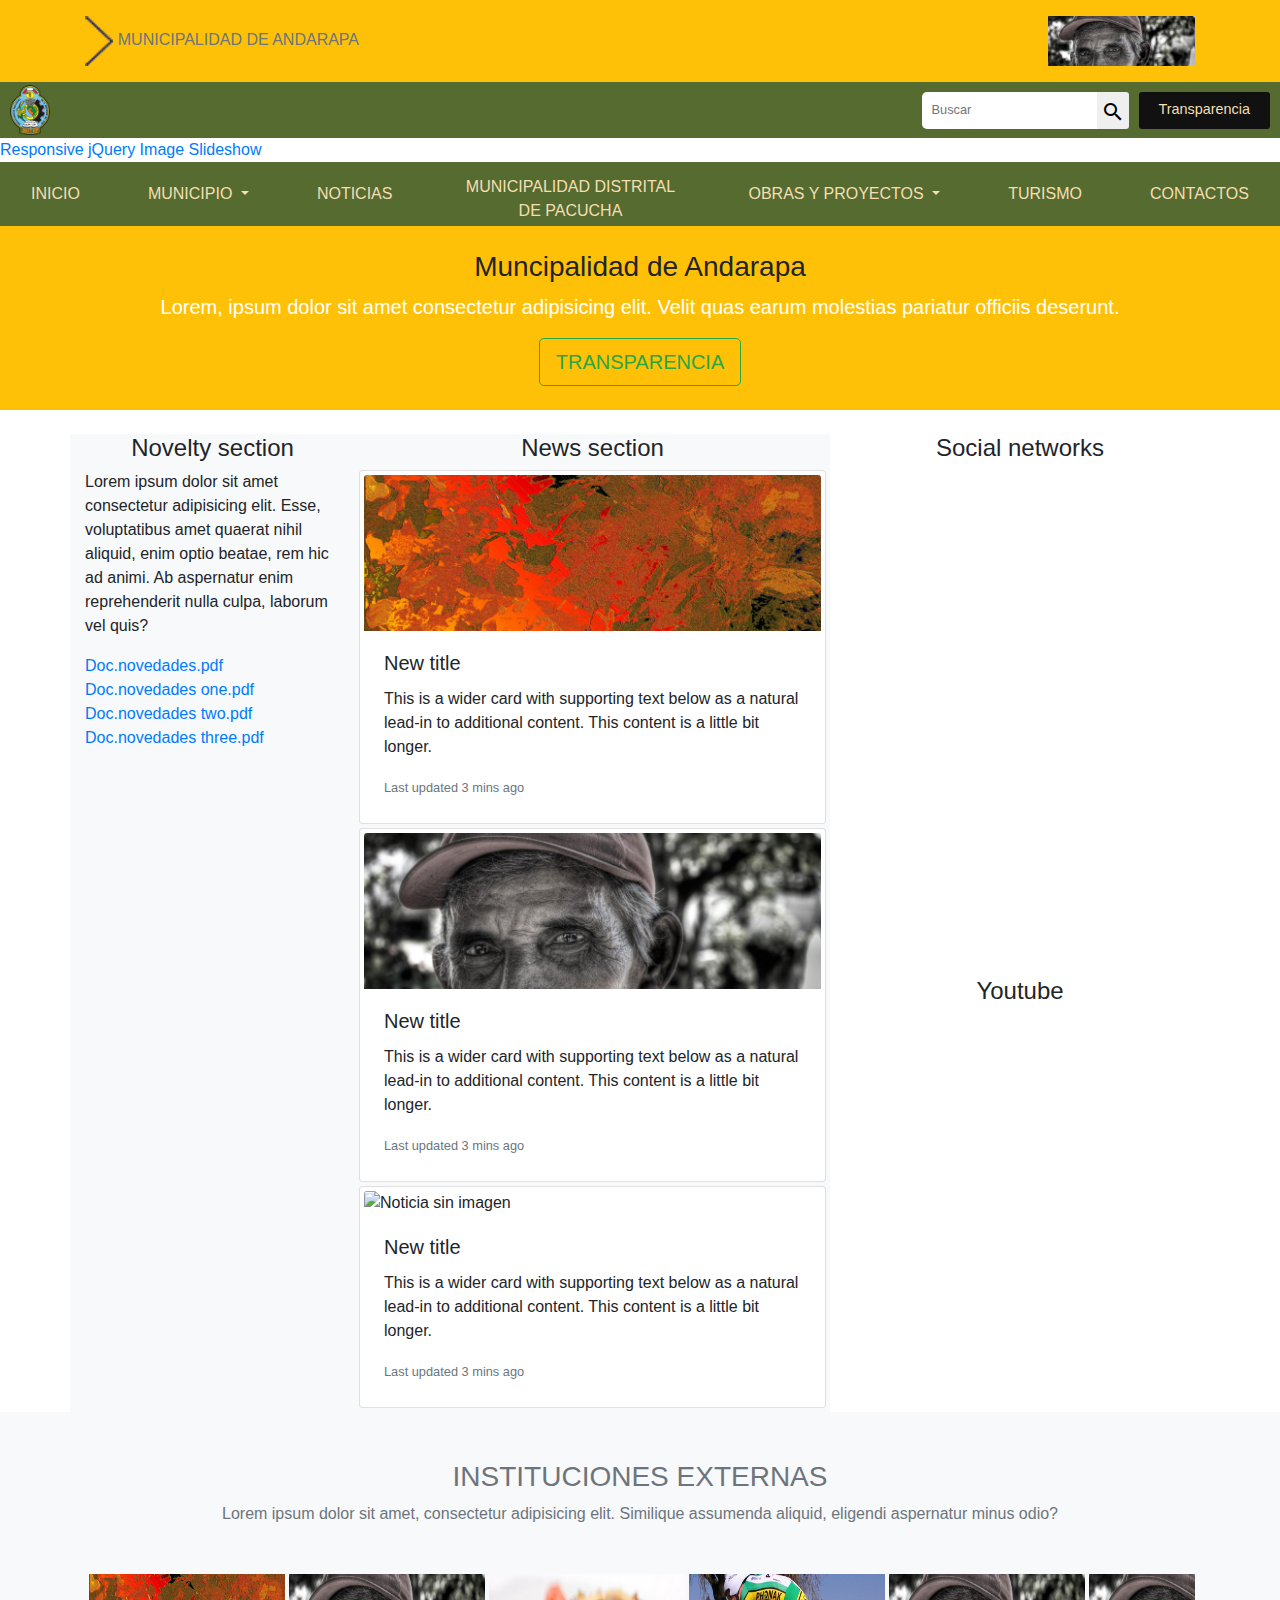
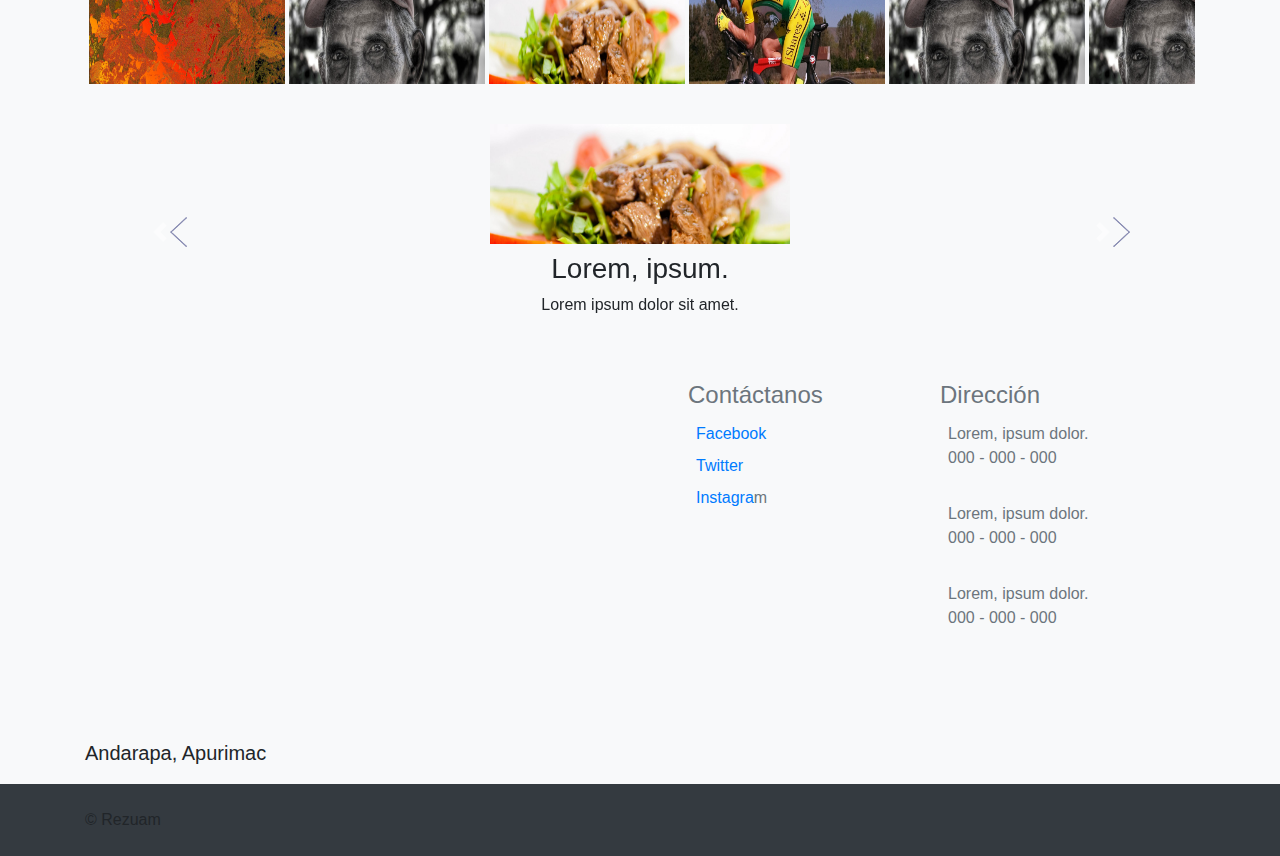
==== commit d457e3fa: "Creando carrusel para links externos option 2" ====
--- a/index.html
+++ b/index.html
@@ -195,10 +195,10 @@
                                    MUNICIPIO
                            </a>
                            <div class="dropdown-menu lista-menu">
-                                <a href="muni-mision-vision.html#alcalde-regidores" class="dropdown-item lista">Alcalde y regidores</a>
-                                <a href="muni-mision-vision.html#mision-vision" class="dropdown-item lista">Mision vision</a>
-                                <a href="muni-mision-vision.html#organigrama" class="dropdown-item lista">Organigramas</a>
-                                <a href="muni-mision-vision.html#section-plan" class="dropdown-item lista">Plan de desarrollo</a>
+                                <a href="municipio.html#alcalde-regidores" class="dropdown-item lista">Alcalde y regidores</a>
+                                <a href="municipio.html#mision-vision" class="dropdown-item lista">Mision vision</a>
+                                <a href="municipio.html#organigrama" class="dropdown-item lista">Organigramas</a>
+                                <a href="municipio.html#section-plan" class="dropdown-item lista">Plan de desarrollo</a>
                            </div>
                        </li>
                        
@@ -217,7 +217,7 @@
                            </div>
                        </li>
                        
-                       <li class="nav-item"><a href="galeria-turismo.html" class="nav-link bton">TURISMO</a></li>
+                       <li class="nav-item"><a href="turismo.html" class="nav-link bton">TURISMO</a></li>
                        <li class="nav-item"><a href="#" class="nav-link bton">CONTACTOS</a></li>
                    </ul>
                </div>
@@ -284,7 +284,7 @@
 
                 <div class="col-lg-4 text-center">
                     <h4 class="text-center">Social networks</h4>
-                    <iframe width="340" height="500" src="https://www.facebook.com/plugins/page.php?href=https%3A%2F%2Fwww.facebook.com%2FRezuam-600773577055743%2F&tabs=timeline&width=340&height=500&small_header=false&adapt_container_width=true&hide_cover=false&show_facepile=true&appId" style="border:none;overflow:hidden" scrolling="no" frameborder="0" allowTransparency="true" allow="encrypted-media"></iframe>
+                    <iframe width="300" height="500" src="https://www.facebook.com/plugins/page.php?href=https%3A%2F%2Fwww.facebook.com%2FRezuam-600773577055743%2F&tabs=timeline&width=300&height=500&small_header=false&adapt_container_width=true&hide_cover=false&show_facepile=true&appId" style="border:none;overflow:hidden" scrolling="no" frameborder="0" allowTransparency="true" allow="encrypted-media"></iframe>
                     <h4>Youtube</h4>                    
                     <iframe width="100%" height="280" src="https://www.youtube.com/embed/-tQSTZiWyag" frameborder="0" allow="accelerometer; autoplay; encrypted-media; gyroscope; picture-in-picture" allowfullscreen></iframe>
                 </div>
@@ -468,6 +468,57 @@
             </div>
         </div>
     </div>
+
+<!-- carrusel links externos con bootstrap Option 2-->
+<section class="bg-light">
+    <div class="container py-2">
+        <div id="carousel-links" class="carousel slide" data-ride="carousel">
+        <div class="carousel-inner">
+            <div class="carousel-item active text-center">
+                <a href="#">
+                    <img src="img/img3.jpg" class="d-block m-auto" width="300px" height="120px" alt="...">
+                </a>
+                <div class="text-center py-2">
+                    <h3>Lorem, ipsum.</h3>
+                    <p>Lorem ipsum dolor sit amet.</p>
+                </div>
+            </div>
+            <div class="carousel-item text-center">
+                <a href="#">
+                    <img src="img/img3.jpg" class="d-block m-auto" width="300px" height="120px" alt="...">
+                </a>
+                <div class="text-center py-2">
+                    <h3>Lorem, ipsum.</h3>
+                    <p>Lorem ipsum dolor sit amet.</p>
+                </div>
+            </div>
+            <div class="carousel-item text-center">
+                <a href="#">
+                    <img src="img/img3.jpg" class="d-block m-auto" width="300px" height="120px" alt="...">
+                </a>
+                <div class="text-center py-2">
+                    <h3>Lorem, ipsum.</h3>
+                    <p>Lorem ipsum dolor sit amet.</p>
+                </div>
+            </div>
+        </div>
+        <a class="carousel-control-prev" href="#carousel-links" role="button" data-slide="prev">
+            <span class="carousel-control-prev-icon" aria-hidden="true"></span>
+            <div class="text-dark d-none d-md-block">
+                <img src="img/aliados-Flecha.png"  alt="">
+            </div>
+            <span class="sr-only bg-warning">Previous</span>
+        </a>
+        <a class="carousel-control-next" href="#carousel-links" role="button" data-slide="next">
+            <span class="carousel-control-next-icon" aria-hidden="true"></span>
+            <div class="text-dark d-none d-md-block">
+                <img src="img/derecha-aliados.png" alt="">
+            </div>
+            <span class="sr-only">Next</span>
+        </a>
+        </div>     
+    </div>
+</section>
 
 <section class="bg-light py-3" >
     <div class="container">
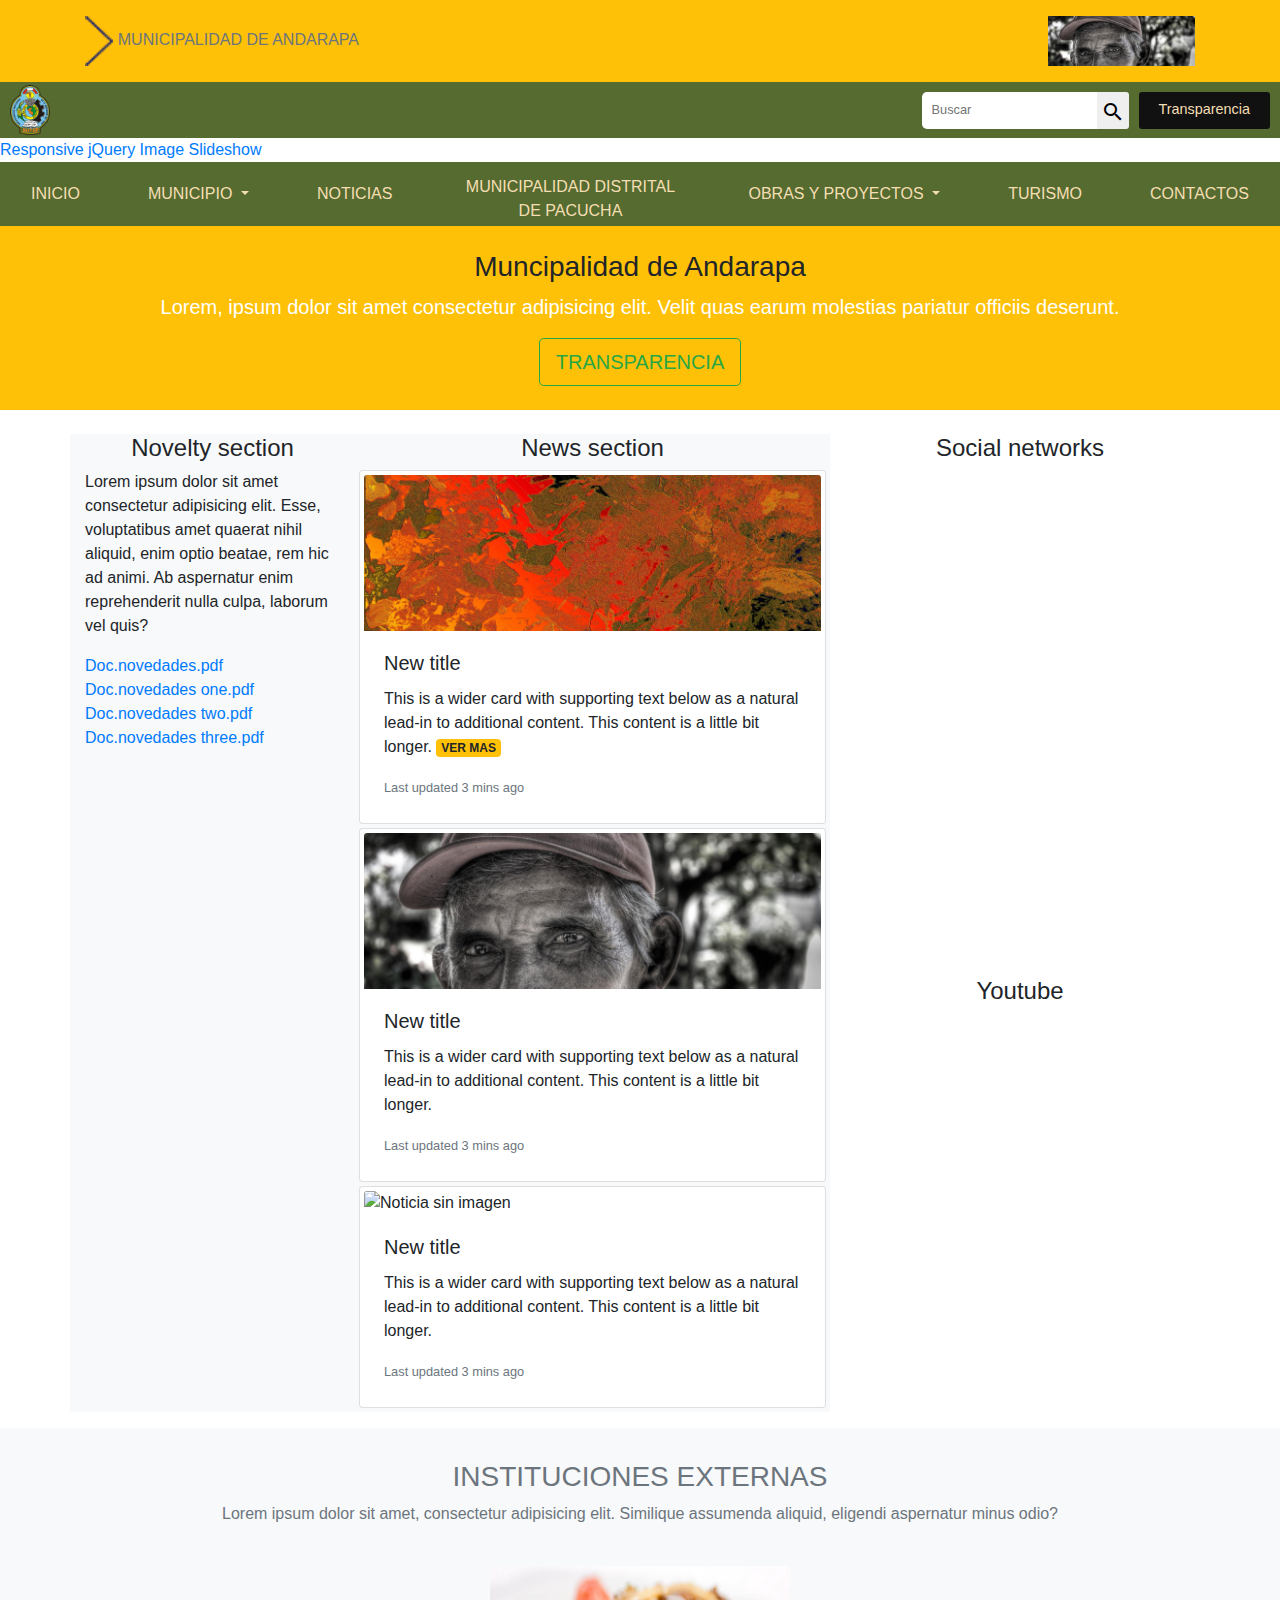
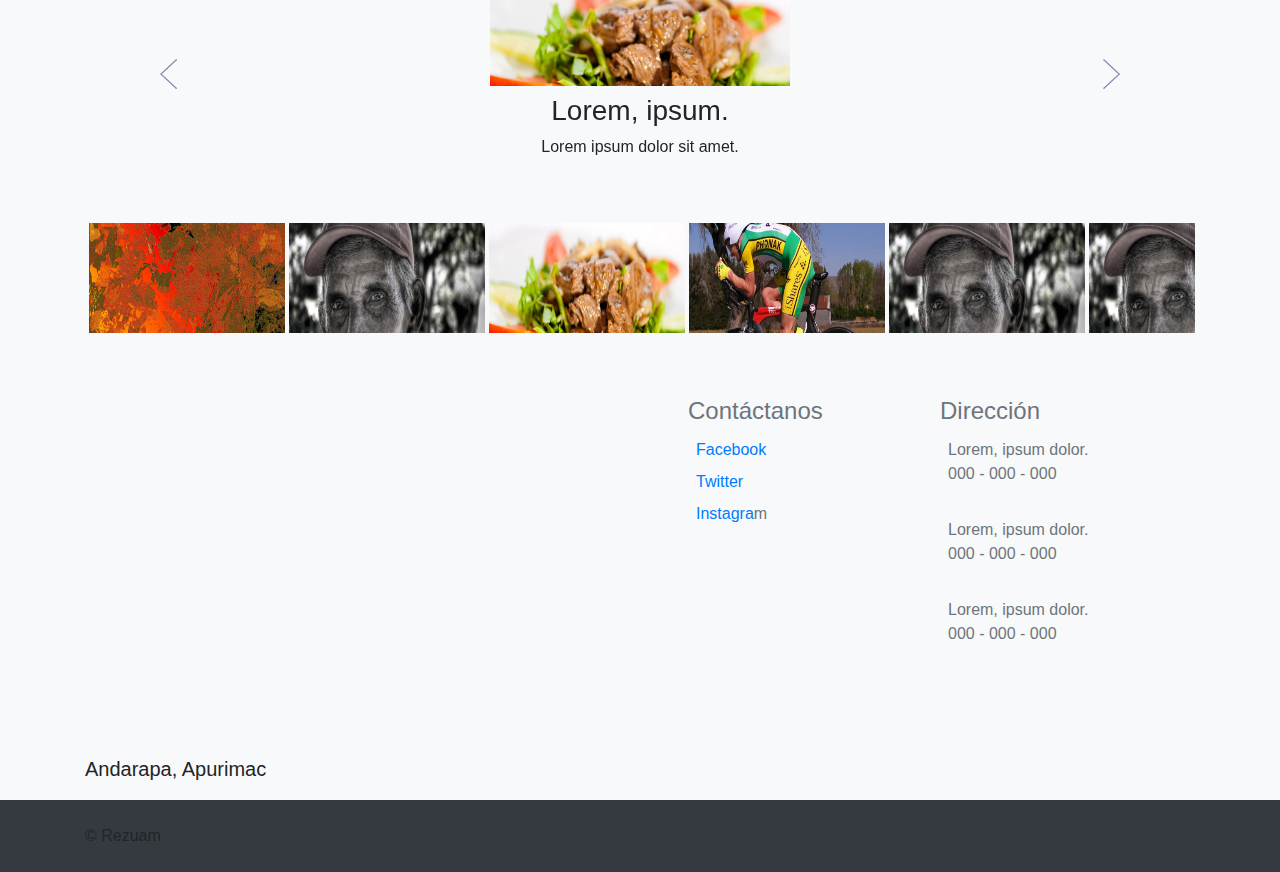
==== commit 21cee034: "Se implemento el Modal para noticias" ====
--- a/index.html
+++ b/index.html
@@ -100,6 +100,19 @@
                 left: 0px; /* 200 * 13 img = 2600px*/
             }
         }
+
+        
+        /* cod-0912-INICIO Para controlar modal noticia - seginda imagen  */
+            #img-noticia{
+                width: 50%;
+            }
+            @media (max-width:768px){
+                #img-noticia{
+                    width: 100%;
+                    display: block;
+                }
+            }
+        /* cod-0912-FIN Para controlar modal noticia - seginda imagen  */
 
         
     </style>
@@ -202,7 +215,7 @@
                            </div>
                        </li>
                        
-                       <li class="nav-item"><a href="#" class="nav-link bton">NOTICIAS</a></li>
+                       <li class="nav-item"><a href="noticias.html" class="nav-link bton">NOTICIAS</a></li>
                        
                        <li class="nav-item muni-text-li"><span class="nav-link bton btn-img text-center align-middle muni-text">MUNICIPALIDAD DISTRITAL DE PACUCHA</span></li>
            
@@ -211,9 +224,9 @@
                                OBRAS Y PROYECTOS
                            </a>
                            <div class="dropdown-menu lista-menu">
-                                   <a href="proyecto.html" class="dropdown-item lista">Ejecutados</a>
-                                   <a href="proyecto.html" class="dropdown-item lista">En proceso</a>
-                                   <a href="proyecto.html" class="dropdown-item lista">Proyectadas</a>
+                                   <a href="proyecto.html#ejecutados" class="dropdown-item lista">Ejecutados</a>
+                                   <a href="proyecto.html#en-proceso" class="dropdown-item lista">En proceso</a>
+                                   <a href="proyecto.html#proyectadas" class="dropdown-item lista">Proyectadas</a>
                            </div>
                        </li>
                        
@@ -256,10 +269,47 @@
                     <div class="card p-1 my-1">
                         <img src="img/img1.jpg" class="card-img-top" alt="...">
                         <div class="card-body">
-                        <h5 class="card-title">New title</h5>
-                        <p class="card-text">This is a wider card with supporting text below as a natural lead-in to additional content. This content is a little bit longer.</p>
-                        <p class="card-text"><small class="text-muted">Last updated 3 mins ago</small></p>
-                        </div>
+                            <h5 class="card-title">New title</h5>
+                            <p class="card-text">
+                                This is a wider card with supporting text below as a natural lead-in to additional content. This content is a little bit longer.
+                                <a href="#" class="badge badge-warning" data-toggle="modal" data-target="#idnoticia1">
+                                    VER MAS
+                                </a>
+                            </p>
+                            <p class="card-text"><small class="text-muted">Last updated 3 mins ago</small></p>
+                        </div>
+                        <!-- Card noticia fin -->
+                        <!-- Modal noticia-->
+                        <div class="modal fade bd-example-modal-xl" id="idnoticia1" tabindex="-1" role="dialog" aria-labelledby="idnoticia1" aria-hidden="true">
+                                
+                                <button type="button" class="close" data-dismiss="modal" aria-label="Close">
+                                    <span aria-hidden="true">&times;</span>
+                                </button>
+
+                            <div class="modal-dialog modal-xl" role="document">
+                                <div class="modal-content border border-secondary bg-secondary">
+
+                                    <img src="img/img1.jpg" class="img-fluid" alt="">                                            
+                                    <div class="text-muted p-3">
+                                        <h4 class="text-center display-3 lead text-white">Titular Noticia</h4>
+                                        <p class="display-5 text-white lead font-weight-normal px-2">
+                                            Lorem ipsum dolor, sit amet consectetur adipisicing elit.
+                                            Earum corrupti voluptatibus exercitationem ad expedita assumenda recusandae, deserunt doloremque voluptatem! Ipsam pariatur vitae officia quod. Quia aspernatur vero maiores saepe provident laborum, esse porro quae consectetur repellat enim. Iste ex ratione placeat itaque ipsum? Deleniti ut nihil, est cupiditate neque quos adipisci esse ipsum provident at, mollitia laboriosam reiciendis similique voluptatum magnam officia veritatis porro tempore nam incidunt molestiae. Inventore similique laudantium laborum, rem debitis dicta aliquam quo dolore harum veniam hic dignissimos impedit dolores sint eius nisi ipsa, provident modi assumenda ullam facilis quae quisquam ratione repellendus. Culpa, aspernatur dolores?
+                                            <img src="img/img4.jpg" id="img-noticia" class="img-fluid border rounded-lg float-md-left mt-2 mr-2" alt="">
+                                            Lorem ipsum dolor sit amet consectetur, adipisicing elit. Quos magnam dolorum culpa cumque soluta voluptate veritatis nulla sunt mollitia corporis vero libero ipsa facere recusandae necessitatibus labore dignissimos exercitationem odio, maiores porro, repudiandae nemo similique aliquam doloremque. Dolore, voluptates in!
+                                        </p>                                            
+                                    </div>
+
+                                    <button class="btn btn-lg btn-warning m-4 lead" data-dismiss="modal">
+                                        Leido
+                                    </button>
+
+                                </div>
+                            </div>
+                        </div>
+                        <!-- Fin modal noticia -->                        
+
+
                     </div>
 
                     <div class="card p-1 my-1">
@@ -292,32 +342,77 @@
         </div>
     </div>
 
-
-    <div class="bg-light">
-        <div class="container py-4 text-muted">
-            <div class="text-center p-4">
+    <!-- carrusel links externos con bootstrap Option 2-->
+    <section class="bg-light mt-3">
+        <div class="container py-2">
+
+            <div class="text-center p-4 text-muted">
                 <h3 class="">INSTITUCIONES EXTERNAS</h3>
                 <p>Lorem ipsum dolor sit amet, consectetur adipisicing elit. Similique assumenda aliquid, eligendi aspernatur minus odio?</p>
             </div>
+
+            <div id="carousel-links" class="carousel slide" data-ride="carousel">
+            <div class="carousel-inner">
+                <div class="carousel-item active text-center">
+                    <a href="#">
+                        <img src="img/img3.jpg" class="d-block m-auto" width="300px" height="120px" alt="...">
+                    </a>
+                    <div class="text-center py-2">
+                        <h3>Lorem, ipsum.</h3>
+                        <p>Lorem ipsum dolor sit amet.</p>
+                    </div>
+                </div>
+                <div class="carousel-item text-center">
+                    <a href="#">
+                        <img src="img/img3.jpg" class="d-block m-auto" width="300px" height="120px" alt="...">
+                    </a>
+                    <div class="text-center py-2">
+                        <h3>Lorem, ipsum.</h3>
+                        <p>Lorem ipsum dolor sit amet.</p>
+                    </div>
+                </div>
+                <div class="carousel-item text-center">
+                    <a href="#">
+                        <img src="img/img3.jpg" class="d-block m-auto" width="300px" height="120px" alt="...">
+                    </a>
+                    <div class="text-center py-2">
+                        <h3>Lorem, ipsum.</h3>
+                        <p>Lorem ipsum dolor sit amet.</p>
+                    </div>
+                </div>
+            </div>
+            <!-- Next and Previous. The controls nav links externals -->
+            <a class="carousel-control-prev" href="#carousel-links" role="button" data-slide="prev">
+                <span class="" aria-hidden="true"> <!-- carousel-control-prev-icon -->
+                    <div class="d-md-block">
+                        <img src="img/aliados-Flecha.png" class="img-fluid" alt="">
+                    </div>
+                </span>
+                <span class="sr-only">
+                    Previous
+                </span>
+            </a>
+            <a class="carousel-control-next" href="#carousel-links" role="button" data-slide="next">
+                <span class="" aria-hidden="true"> <!-- carousel-control-next-icon -->
+                    <div class="d-md-block">
+                        <img src="img/derecha-aliados.png" class="img-fluid" alt="">
+                    </div>
+                </span>
+                <span class="sr-only">Next-</span>
+            </a>
+            </div>     
+        </div>
+    </section>
+    <!-- Fin corrusel option two links external -->
+
+    <div class="bg-light">
+        <div class="container py-4 ">
+            <!-- <div class="text-center p-4 text-muted">
+                <h3 class="">INSTITUCIONES EXTERNAS</h3>
+                <p>Lorem ipsum dolor sit amet, consectetur adipisicing elit. Similique assumenda aliquid, eligendi aspernatur minus odio?</p>
+            </div> -->
             <div class="content-slider-iex">
                 <div class="slider-ie">
-
-                    <!-- copa 1 slider -->
-                    <!-- <a href="#">
-                        <img src="img/img2.jpg" class="img-fluid"  alt="">
-                    </a>
-                    <a href="#">
-                        <img src="images/img2.jpg" class="img-fluid" alt="">
-                    </a>
-                    <a href="#">
-                        <img src="images/img3.jpg" class="img-fluid"  alt="">
-                    </a>
-                    <a href="#">
-                        <img src="images/img4.jpg" class="img-fluid" alt="">
-                    </a>
-                    <a href="">
-                        <img src="images/img5.jpg" class="img-fluid" alt="">
-                    </a> -->
                     <!-- copia 2 slider -->
                     <div class="row py-2 m-0">
 
@@ -454,71 +549,11 @@
                         </div>                         
                         
                     </div>            
-
-                    <!-- <a href="#" class="">
-                        <img src="images/img3.jpg" class="img-fluid"  alt="">
-                    </a>
-                    <a href="#" class="">
-                        <img src="images/img4.jpg" class="img-fluid" alt="">
-                    </a>
-                    <a href="#" class="">
-                        <img src="images/img5.jpg" class="img-fluid" alt="">
-                    </a> -->
-                </div>
-            </div>
-        </div>
-    </div>
-
-<!-- carrusel links externos con bootstrap Option 2-->
-<section class="bg-light">
-    <div class="container py-2">
-        <div id="carousel-links" class="carousel slide" data-ride="carousel">
-        <div class="carousel-inner">
-            <div class="carousel-item active text-center">
-                <a href="#">
-                    <img src="img/img3.jpg" class="d-block m-auto" width="300px" height="120px" alt="...">
-                </a>
-                <div class="text-center py-2">
-                    <h3>Lorem, ipsum.</h3>
-                    <p>Lorem ipsum dolor sit amet.</p>
-                </div>
-            </div>
-            <div class="carousel-item text-center">
-                <a href="#">
-                    <img src="img/img3.jpg" class="d-block m-auto" width="300px" height="120px" alt="...">
-                </a>
-                <div class="text-center py-2">
-                    <h3>Lorem, ipsum.</h3>
-                    <p>Lorem ipsum dolor sit amet.</p>
-                </div>
-            </div>
-            <div class="carousel-item text-center">
-                <a href="#">
-                    <img src="img/img3.jpg" class="d-block m-auto" width="300px" height="120px" alt="...">
-                </a>
-                <div class="text-center py-2">
-                    <h3>Lorem, ipsum.</h3>
-                    <p>Lorem ipsum dolor sit amet.</p>
-                </div>
-            </div>
-        </div>
-        <a class="carousel-control-prev" href="#carousel-links" role="button" data-slide="prev">
-            <span class="carousel-control-prev-icon" aria-hidden="true"></span>
-            <div class="text-dark d-none d-md-block">
-                <img src="img/aliados-Flecha.png"  alt="">
-            </div>
-            <span class="sr-only bg-warning">Previous</span>
-        </a>
-        <a class="carousel-control-next" href="#carousel-links" role="button" data-slide="next">
-            <span class="carousel-control-next-icon" aria-hidden="true"></span>
-            <div class="text-dark d-none d-md-block">
-                <img src="img/derecha-aliados.png" alt="">
-            </div>
-            <span class="sr-only">Next</span>
-        </a>
-        </div>     
-    </div>
-</section>
+                </div>
+            </div>
+        </div>
+    </div>
+
 
 <section class="bg-light py-3" >
     <div class="container">
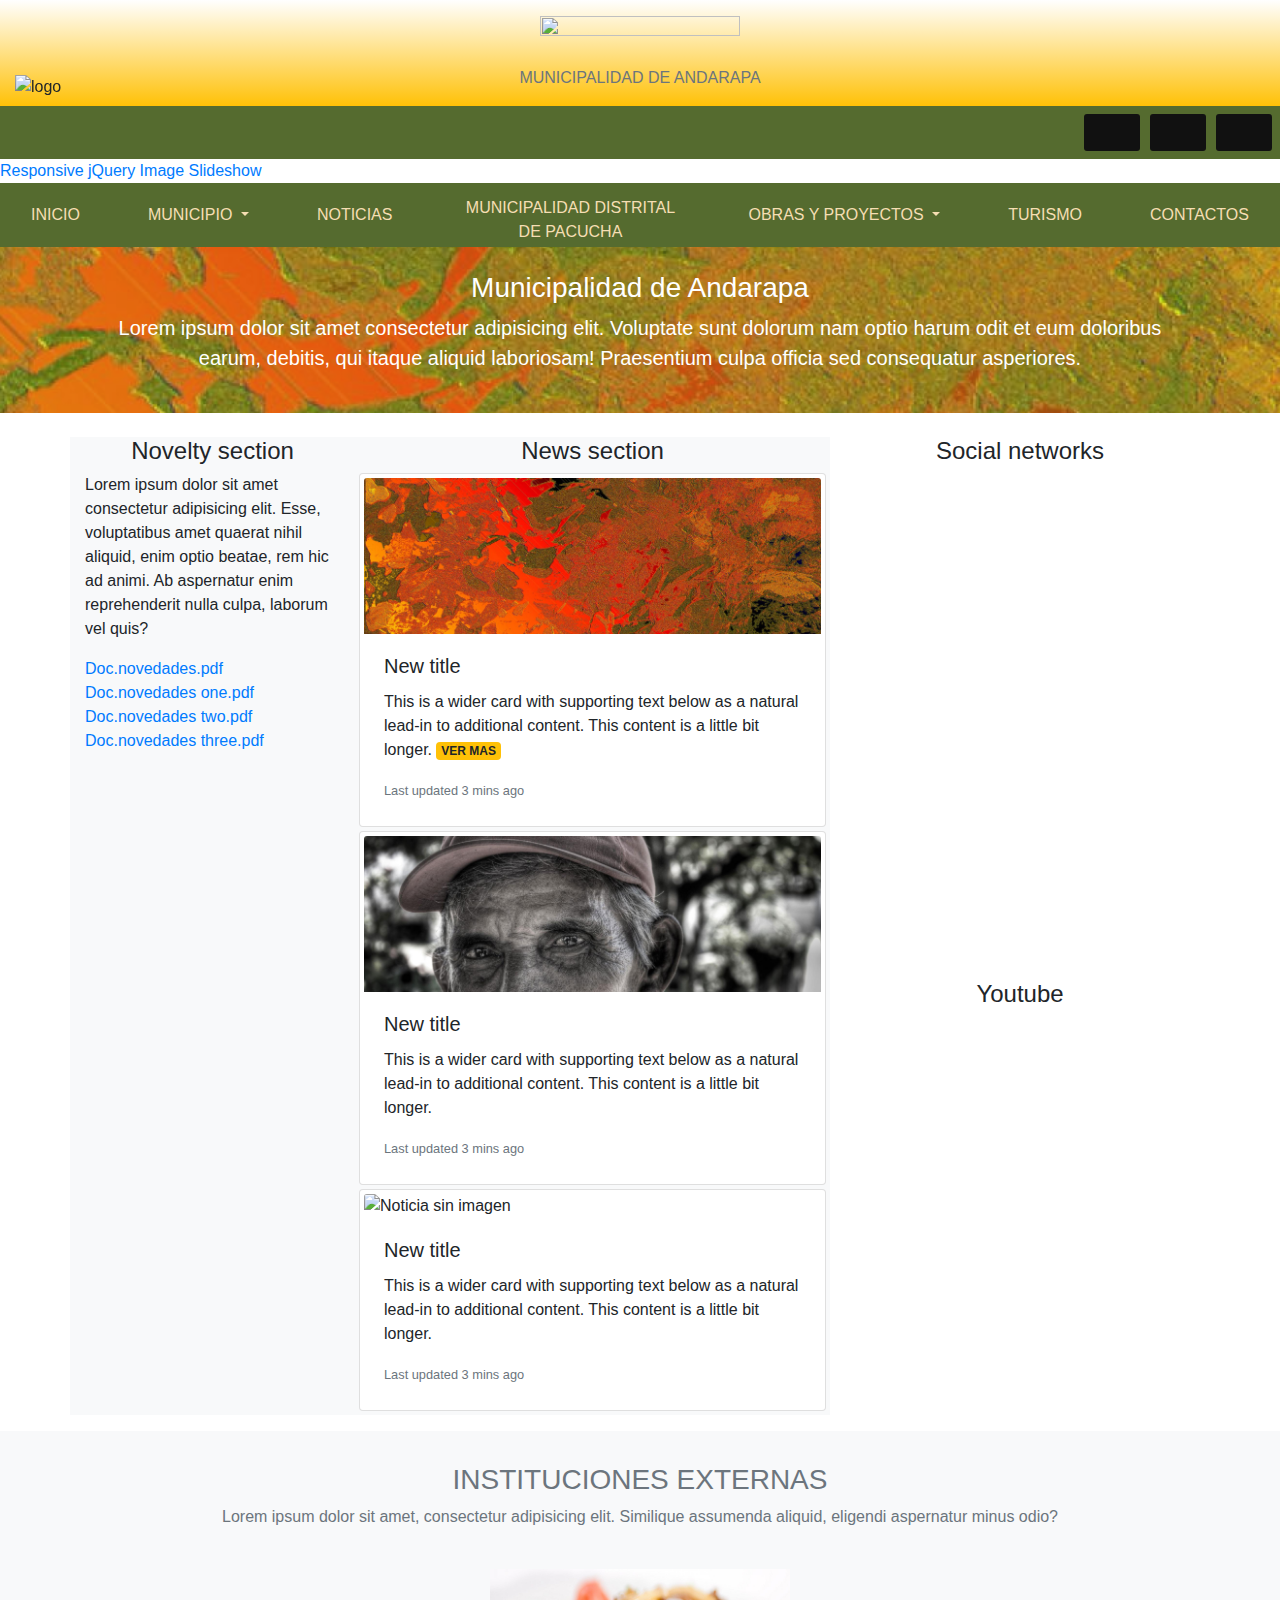
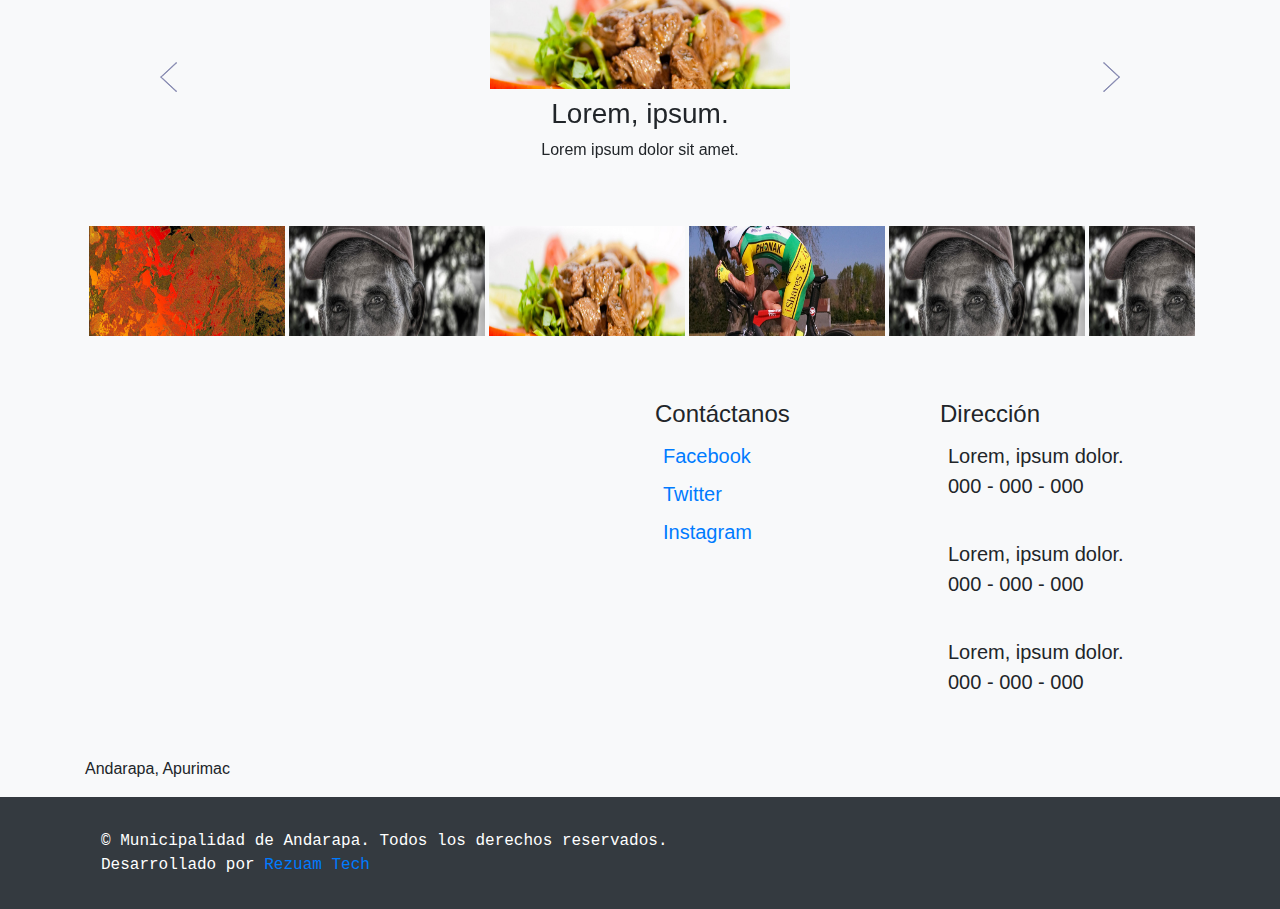
==== commit d48faaeb: "Se desarrollo el Pie de página y la sección de mapas y contáctenos" ====
--- a/index.html
+++ b/index.html
@@ -4,7 +4,7 @@
     <meta charset="UTF-8">
     <meta name="viewport" content="width=device-width, initial-scale=1.0">
     <meta http-equiv="X-UA-Compatible" content="ie=edge">    
-    <title>Amazing Slider</title>
+    <title>Muni-Andarapa</title>
 
     <!--Bootstrap css-->
     <link rel="stylesheet" href="https://stackpath.bootstrapcdn.com/bootstrap/4.3.1/css/bootstrap.min.css" integrity="sha384-ggOyR0iXCbMQv3Xipma34MD+dH/1fQ784/j6cY/iJTQUOhcWr7x9JvoRxT2MZw1T" crossorigin="anonymous">
@@ -114,40 +114,87 @@
             }
         /* cod-0912-FIN Para controlar modal noticia - seginda imagen  */
 
+
+        /* cod-111-INICIO presentacion con fondo de imagen */
+
+            .inicio-presentacion{
+                background: url("img/img1.jpg") no-repeat fixed center;          
+                background-size: cover;
+                height: 100%;
+                width:100%;
+            }
+            .presentacion-opacity{
+                background-color: rgba(171, 254, 45, .3);
+            }
+
+        /* cod-111-FIN presentacion con fondo de imagen */
+
+        /* cod-22-INICIO Stylizando Logo como lo quiere lenyn */
+            .logo-tipo-lenyn{
+                position:fixed;
+                height: 100px;
+                top:75px;
+                z-index:3000;
+            }
+
+        /* cod-22-FIN Stylizando Logo como lo quiere lenyn */        
         
+        /* INICIO Fondo Gradiente para el encabezado principal donde se ubica gobierno, tranparencia, logo*/
+        .bg-encabezado-tlg{            
+            background: linear-gradient(to bottom, white,#ffc107);            
+            background: -prefix-linear-gradient(top, white,#ffc107);            
+        }
+        /* FIN Fondo Gradiente para el encabezado principal donde se ubica gobierno, tranparencia, logo*/
+        
+
     </style>
 
 </head>
 <body>
     
-    <!--ENCABEZADO -->
-    <div class="bg-warning py-3">
-        <div class="container d-flex justify-content-between">
-            <div>
-                <img src="img/derecha-aliados.png" height="50px" alt="logo">             
-                <span class="text-muted">MUNICIPALIDAD DE ANDARAPA</span>
-            </div>
-            <div>
-                <!-- <a href="#" class="btn btn-sm btn-outline-danger">Transparencia</a> -->
-                <img src="img/img2.jpg" height="50px" alt="">
+    <!--ENCABEZADO Transparencia, logo y gobierno regional -->
+    <div class="bg-encabezado-tlg py-3">
+        <div class="container-fluid d-flex justify-content-between">            
+            <div class="d-md-block d-none">
+                <!-- <img src="img/logo-andarapa.png" height="50px" alt="logo"> -->
+                <img src="img/logo-andarapa.png" class="logo-tipo-lenyn" height="50px" alt="logo">
+            </div>
+
+            <div class="">
+                <img src="img/gestion2019-2022.png" class="img-fluid d-block m-auto" width="200px" height="50px" alt="">
+                <div class="text-center">                    
+                    <span class="text-muted text-center">MUNICIPALIDAD DE ANDARAPA</span>
+                </div>
+            </div>
+
+            <div class="">                
+                <img src="img/transparencia.png" height="50px" alt="">
             </div>
         </div>
     </div>
     
-    <!--ENCABEZADO -->
+    <!--ENCABEZADO Redes y logo -->
     <div id="cabeza">
-        <div class="encabezado">
-            <img src="img/logo-pr.png" height="50px" alt="logo">             
-            <div class="buscar">
-                <input type="text" placeholder="Buscar" class="tbuscar">
+        <div class="encabezado p-2">
+            <div class="">
+                <img src="img/logo-andarapa.png" class="d-md-none" height="50px" alt="logo">
+                <!-- <a href="#"><i class="mx-2 fab fa-facebook-f text-success"></i></a>
+                <a href="#"><i class="mx-2 fab fa-twitter text-success"></i></a>
+                <a href="#"><i class="mx-2 fab fa-instagram text-success"></i></a> -->
+            </div>
+            <div class="buscar"> <!--buscar-->
+                <!-- <input type="text" placeholder="Buscar" class="tbuscar">
                 <button class="btnbuscar px-1 pt-2"><i class="material-icons">search</i></button>
-                <a href="#">Transparencia</a>
+                <a href="#">Transparencia</a> -->
+                <a href="#"><i class="mx-2 fab fa-facebook-f text-success"></i></a>
+                <a href="#"><i class="mx-2 fab fa-twitter text-success"></i></a>
+                <a href="#"><i class="mx-2 fab fa-instagram text-success"></i></a>
             </div>
             
         </div>
     </div>
 
-        <!-- SLIDER DINÁMICO -->
+    <!-- SLIDER DINÁMICO -->
     <div id="carouselExampleControls" class="carousel slide" data-ride="carousel">
         <div class="carousel-inner container-fluid px-0 mx-0">        
             <!-- Insert to your webpage where you want to display the slider -->
@@ -176,14 +223,15 @@
                         <li><img src="images/img5.jpg" alt="img5" title="img5" /></li>
                         <li><img src="images/img6.jpg" alt="img6" title="img6" /></li>
                     </ul>
-                    <div class="amazingslider-engine"><a href="http://amazingslider.com" title="Responsive jQuery Image Slideshow">Responsive jQuery Image Slideshow</a></div>
+                    <div class="amazingslider-engine"><a href="#" title="Responsive jQuery Image Slideshow">Responsive jQuery Image Slideshow</a></div>
+                    <!-- http://amazingslider.com -->
                 </div>
             </div>
             <!-- End of body section HTML codes -->       
         </div>
     </div>
-
-
+    
+    <!-- NAVEGACIÓN OPCIONES-->
     <div class="cotenedor-navegacion  sticky-top" style="background: royalblue;">
         
         <!-- NAVEGACIÓN-->
@@ -238,18 +286,16 @@
        </nav>
     </div>
 
-
-
     <!-- CUERPO -->
 
-    <div class="bg-warning p-4">
-        <div class="container text-center lead">
-            <h3>Muncipalidad de Andarapa</h3>
-            <p class="text-white">Lorem, ipsum dolor sit amet consectetur adipisicing elit. Velit quas earum molestias pariatur officiis deserunt.</p>
-            <a href="#" class="btn btn-lg btn-outline-success">TRANSPARENCIA</a>
+    <section class="inicio-presentacion ">
+        <div class="presentacion-opacity p-4">
+            <div class="container text-center lead text-white">
+                <h3>Municipalidad de Andarapa</h3>
+                <p class="">Lorem ipsum dolor sit amet consectetur adipisicing elit. Voluptate sunt dolorum nam optio harum odit et eum doloribus earum, debitis, qui itaque aliquid laboriosam! Praesentium culpa officia sed consequatur asperiores.</p>
+            </div>
         </div>
-    </div>
-
+    </section>
 
     <div class="cuerpo-general">
         <div class="container mt-4">
@@ -405,6 +451,7 @@
     </section>
     <!-- Fin corrusel option two links external -->
 
+    <!-- carrusel links externos con css Option 1-->
     <div class="bg-light">
         <div class="container py-4 ">
             <!-- <div class="text-center p-4 text-muted">
@@ -554,36 +601,42 @@
         </div>
     </div>
 
-
+<!-- Footer Mapa, redes S. CVontáctenos -->
 <section class="bg-light py-3" >
     <div class="container">
         <div class="row pt-3">
 
             <div class="col-lg-6"> 
                 <iframe src="https://www.google.com/maps/embed?pb=!1m18!1m12!1m3!1d7604.019932921301!2d-73.37051921823105!3d-13.527162043494654!2m3!1f0!2f0!3f0!3m2!1i1024!2i768!4f13.1!3m3!1m2!1s0x916d31fc6a8bbcab%3A0x48b4aac2a35c1ec6!2sAndarapa!5e1!3m2!1ses-419!2spe!4v1558811580842!5m2!1ses-419!2spe" width="100%" height="350" frameborder="0" style="border:0" allowfullscreen></iframe>
-                <span class="lead">
+                <span class="">
                     Andarapa, Apurimac
                 </span>                    
             </div>
-            <div class="col-lg-3 pl-5 text-muted">
-                <h4>Contáctanos</h4>
+            <div class="col-lg-3  lead text-center text-md-left">
+                <h4 class="display-5">Contáctanos</h4>
                 <ul class="list-unstyled">
                     <li class="py-1">                        
-                        <a href="#"><i class="mx-1 fab fa-facebook-f"></i></a> 
-                        <span class="text-primary">Facebook</span>                       
+                        <a href="#" class="text-decoration-none">
+                            <i class="mx-1 fab fa-facebook-f"></i>
+                            <span class="text-primary">Facebook</span>                       
+                        </a> 
                     </li>
                     <li class="py-1">
-                        <a href="#"><i class="mx-1 fab fa-twitter "></i></a>                        
-                        <span class="text-primary">Twitter</span>
+                        <a href="#" class="text-decoration-none">
+                            <i class="mx-1 fab fa-twitter "></i>
+                            <span class="text-primary">Twitter</span>
+                        </a>                        
                     </li>
                     <li class="py-1">                        
-                        <a href="#"><i class="mx-1 fab fa-instagram "></i></a>
-                        <span class="text-primary">Instagra</span>m
+                        <a href="#" class="text-decoration-none">
+                            <i class="mx-1 fab fa-instagram "></i>
+                            <span class="text-primary">Instagra</span>m
+                        </a>
                     </li>
                 </ul>    
             </div>   
-            <div class="col-lg-3 text-muted">
-                <h4>Dirección</h4>
+            <div class="col-lg-3  lead text-center text-md-left">
+                <h4 class="display-5">Dirección</h4>
                 <ul class="list-unstyled">
                     <li class="py-1">
                         <i class="ml-2 fas fa-user-circle"></i> Lorem, ipsum dolor. 
@@ -622,17 +675,24 @@
     </div>
 </section>    
 
-    <footer class="bg-dark">
-        <div class="container py-4">
-            <span> &copy Rezuam</span>
-        </div>
-    </footer>
-
-
-
-
-
-  
+<!-- Footer Pie de página Copy Rezuam -->
+<footer class="bg-dark py-3">
+    <div class="container">        
+        <div class="p-3 row text-center text-white text-monospace">
+            <div class="col-md-9 text-md-left">
+                &copy; Municipalidad de Andarapa. Todos los derechos reservados. 
+                </br>Desarrollado por&nbsp;<a class="text-decoration-none" href="http://rezuam.com/" target="_blank">Rezuam Tech</a>
+            </div>
+            <div class="col-md-3 text-md-right">
+                <a class="text-decoration-none text-white" href="https://www.facebook.com/Rezuam-Tech-600773577055743/" target="_blank"><i class="mx-2 fab fa-facebook-f"></i></a>
+                <a class="text-decoration-none text-white" href="#" target="_blank"><i class="mx-2 fab fa-twitter"></i></a>
+                <a class="text-decoration-none text-white" href="#" target="_blank"><i class="mx-2 fab fa-instagram"></i></a>                        
+            </div>
+        </div>    
+    </div>
+</footer>
+
+
   <script src="https://cdnjs.cloudflare.com/ajax/libs/popper.js/1.14.7/umd/popper.min.js" integrity="sha384-UO2eT0CpHqdSJQ6hJty5KVphtPhzWj9WO1clHTMGa3JDZwrnQq4sF86dIHNDz0W1" crossorigin="anonymous"></script>
   <script src="https://stackpath.bootstrapcdn.com/bootstrap/4.3.1/js/bootstrap.min.js" integrity="sha384-JjSmVgyd0p3pXB1rRibZUAYoIIy6OrQ6VrjIEaFf/nJGzIxFDsf4x0xIM+B07jRM" crossorigin="anonymous"></script>
 
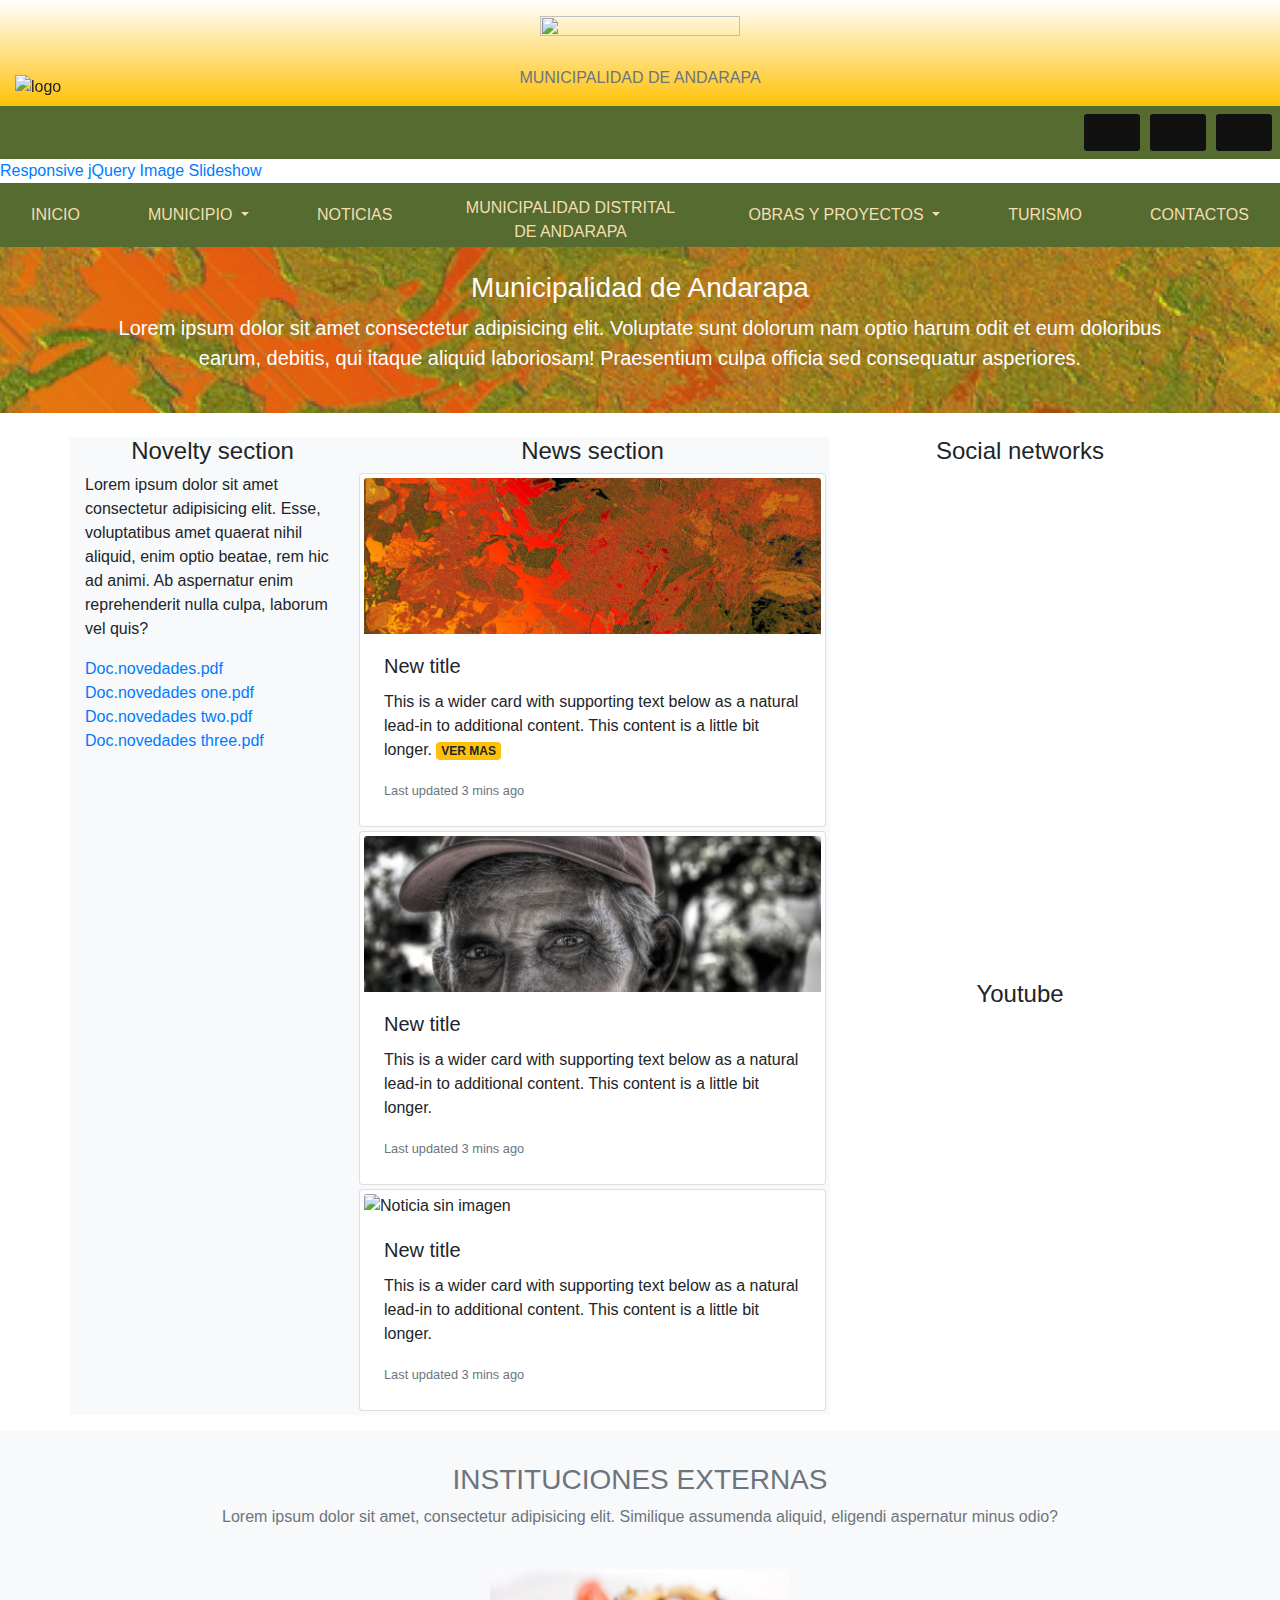
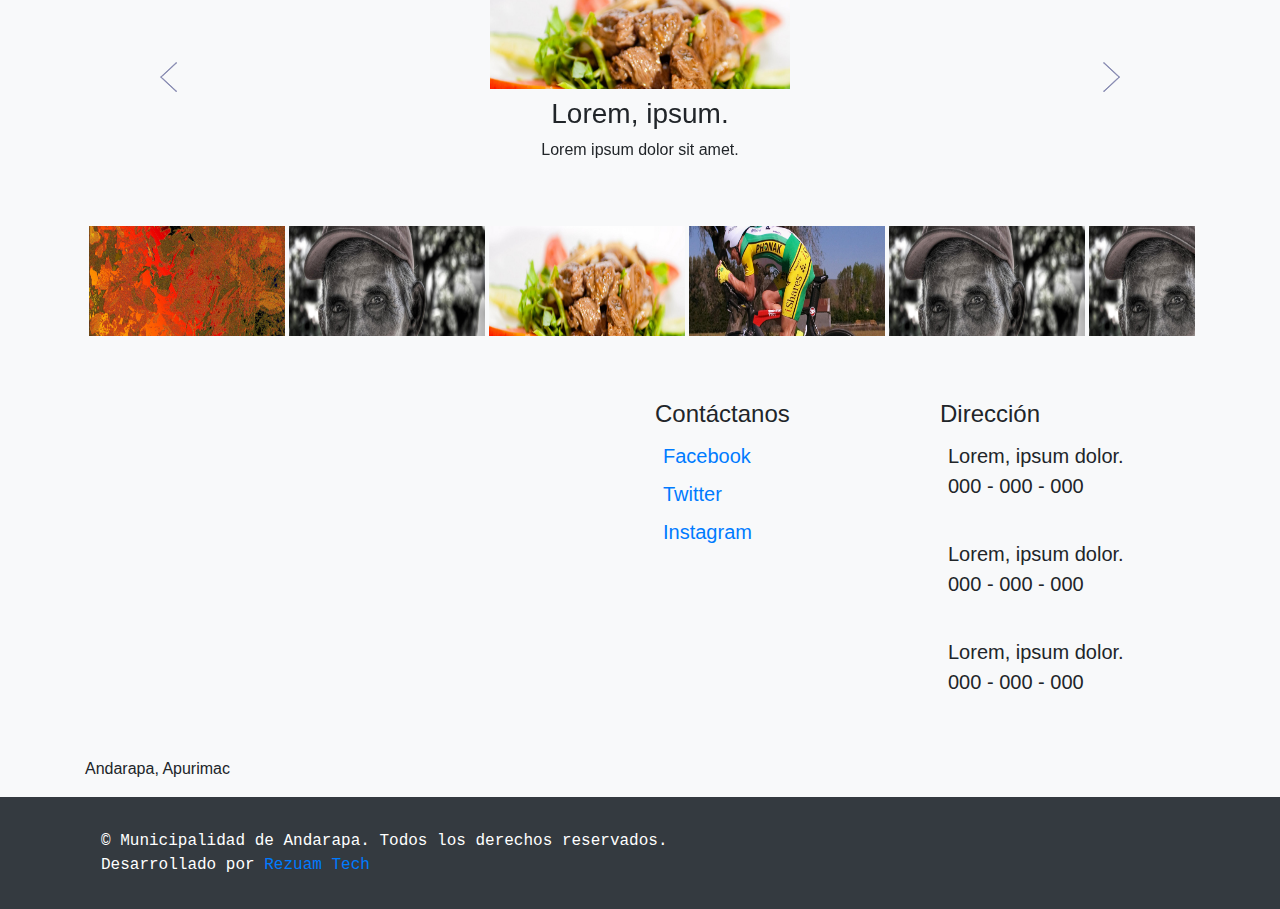
==== commit fa1a7dd8: "Organizando css" ====
--- a/index.html
+++ b/index.html
@@ -17,6 +17,8 @@
     <link rel="stylesheet" href="css/navegacioncss2.css">
     <link rel="stylesheet" href="css/k-stilos.css">
     <link rel="stylesheet" href="css/rs-estilos.css">
+        
+        <link rel="stylesheet" href="css/estyle-andarapa.css"> <!-- último css agregado -->
     <!-- <link rel="stylesheet" href="css/slider2k.css">     -->
 
     <!-- Insert to your webpage before the </head> -->
@@ -32,122 +34,6 @@
     <link rel="stylesheet" type="text/css" href="sliderengine/amazingslider-1.css">
     <script src="sliderengine/initslider-1.js"></script>
     <!-- End of head section HTML codes -->
-    
-    <style type="text/css">
-        body, html {
-        margin: 0;
-        padding: 0;
-        }
-
-        /* Modificando el slider. margenes y bordes */
-        .amazingslider-box-1{
-            border: none!important;
-            margin-left: 0px!important;
-            margin-right: 0px!important;            
-        }
-
-        /* Flexha dercha del slider */
-        .amazingslider-arrow-left-1{
-            opacity: .1!important;        
-        }
-        .amazingslider-arrow-right-1{
-            opacity: .1!important;        
-                       
-        }
-
-        /* titulos de las imagenes de los slider */
-        .amazingslider-text-bg-1{
-            background: rgba(0, 0, 0, .5)!important;
-            /* display: none!important;             */
-        }
-        .amazingslider-title-1{
-            /* display: none!important; */
-            color: whitesmoke!important;
-        }     
-        
-        /* margenes de los slider */
-        #amazingslider-1{
-            margin:0px 0px!important;
-        }
-
-
-        /* SLIDER INSTITUCIONES EXTERNAS  */
-        
-        .content-slider-iex{
-            width: 100%; /*Ancho del contenedor slider infiinte*/
-            margin:auto;
-            overflow: hidden; /*Oculta scrool*/           
-        }
-        .content-slider-iex img{
-            width: 100%;
-            height: 110px;
-        }
-
-        .slider-ie{
-            width: 5200px; /*Calcular probando. 2600px para 13 img*/
-            display: block;
-            position: relative;
-            animation: sliderie 45s infinite linear;
-            left:-2600px; /*-2600 para que retorne y avanzara a cero */
-        }
-
-        .col-img-ie{
-            width: 200px; /*Tamaño de las imagens de los sliders de links externos*/
-        }
-
-        @keyframes sliderie {
-            to{
-                left: 0px; /* 200 * 13 img = 2600px*/
-            }
-        }
-
-        
-        /* cod-0912-INICIO Para controlar modal noticia - seginda imagen  */
-            #img-noticia{
-                width: 50%;
-            }
-            @media (max-width:768px){
-                #img-noticia{
-                    width: 100%;
-                    display: block;
-                }
-            }
-        /* cod-0912-FIN Para controlar modal noticia - seginda imagen  */
-
-
-        /* cod-111-INICIO presentacion con fondo de imagen */
-
-            .inicio-presentacion{
-                background: url("img/img1.jpg") no-repeat fixed center;          
-                background-size: cover;
-                height: 100%;
-                width:100%;
-            }
-            .presentacion-opacity{
-                background-color: rgba(171, 254, 45, .3);
-            }
-
-        /* cod-111-FIN presentacion con fondo de imagen */
-
-        /* cod-22-INICIO Stylizando Logo como lo quiere lenyn */
-            .logo-tipo-lenyn{
-                position:fixed;
-                height: 100px;
-                top:75px;
-                z-index:3000;
-            }
-
-        /* cod-22-FIN Stylizando Logo como lo quiere lenyn */        
-        
-        /* INICIO Fondo Gradiente para el encabezado principal donde se ubica gobierno, tranparencia, logo*/
-        .bg-encabezado-tlg{            
-            background: linear-gradient(to bottom, white,#ffc107);            
-            background: -prefix-linear-gradient(top, white,#ffc107);            
-        }
-        /* FIN Fondo Gradiente para el encabezado principal donde se ubica gobierno, tranparencia, logo*/
-        
-
-    </style>
 
 </head>
 <body>
@@ -265,7 +151,11 @@
                        
                        <li class="nav-item"><a href="noticias.html" class="nav-link bton">NOTICIAS</a></li>
                        
-                       <li class="nav-item muni-text-li"><span class="nav-link bton btn-img text-center align-middle muni-text">MUNICIPALIDAD DISTRITAL DE PACUCHA</span></li>
+                       <li class="nav-item muni-text-li">
+                            <span class="nav-link bton btn-img text-center align-middle muni-text">
+                                MUNICIPALIDAD DISTRITAL DE ANDARAPA
+                            </span>
+                        </li>
            
                        <li class="nav-item dropdown">
                            <a href="#" class="nav-link bton dropdown-toggle" data-toggle="dropdown">
--- a/css/estyle-andarapa.css
+++ b/css/estyle-andarapa.css
@@ -0,0 +1,171 @@
+body, html {
+    margin: 0;
+    padding: 0;
+}
+
+/* Modificando el slider. margenes y bordes */
+.amazingslider-box-1{
+    border: none!important;
+    margin-left: 0px!important;
+    margin-right: 0px!important;            
+}
+
+/* Flexha dercha del slider */
+.amazingslider-arrow-left-1{
+    opacity: .1!important;        
+}
+.amazingslider-arrow-right-1{
+    opacity: .1!important;        
+                
+}
+
+/* titulos de las imagenes de los slider */
+.amazingslider-text-bg-1{
+    background: rgba(0, 0, 0, .5)!important;
+    /* display: none!important;             */
+}
+.amazingslider-title-1{
+    /* display: none!important; */
+    color: whitesmoke!important;
+}     
+
+/* margenes de los slider */
+#amazingslider-1{
+    margin:0px 0px!important;
+}
+
+
+/* SLIDER INSTITUCIONES EXTERNAS  */
+
+.content-slider-iex{
+    width: 100%; /*Ancho del contenedor slider infiinte*/
+    margin:auto;
+    overflow: hidden; /*Oculta scrool*/           
+}
+.content-slider-iex img{
+    width: 100%;
+    height: 110px;
+}
+
+.slider-ie{
+    width: 5200px; /*Calcular probando. 2600px para 13 img*/
+    display: block;
+    position: relative;
+    animation: sliderie 45s infinite linear;
+    left:-2600px; /*-2600 para que retorne y avanzara a cero */
+}
+
+.col-img-ie{
+    width: 200px; /*Tamaño de las imagens de los sliders de links externos*/
+}
+
+@keyframes sliderie {
+    to{
+        left: 0px; /* 200 * 13 img = 2600px*/
+    }
+}
+
+
+/* cod-0912-INICIO Para controlar modal noticia - seginda imagen  */
+    #img-noticia{
+        width: 50%;
+    }
+    @media (max-width:768px){
+        #img-noticia{
+            width: 100%;
+            display: block;
+        }
+    }
+/* cod-0912-FIN Para controlar modal noticia - seginda imagen  */
+
+
+/* cod-111-INICIO presentacion con fondo de imagen */
+
+    .inicio-presentacion{
+        background: url("../img/img1.jpg") no-repeat fixed center;          
+        background-size: cover;
+        height: 100%;
+        width:100%;
+    }
+    .presentacion-opacity{
+        background-color: rgba(171, 254, 45, .3);
+    }
+
+/* cod-111-FIN presentacion con fondo de imagen */
+
+/* cod-22-INICIO Stylizando Logo como lo quiere lenyn */
+    .logo-tipo-lenyn{
+        position:fixed;
+        height: 100px;
+        top:75px;
+        z-index:3000;
+    }
+
+/* cod-22-FIN Stylizando Logo como lo quiere lenyn */        
+
+/* INICIO Fondo Gradiente para el encabezado principal donde se ubica gobierno, tranparencia, logo*/
+.bg-encabezado-tlg{            
+    background: linear-gradient(to bottom, white,#ffc107);            
+    background: -prefix-linear-gradient(top, white,#ffc107);            
+}
+/* FIN Fondo Gradiente para el encabezado principal donde se ubica gobierno, tranparencia, logo*/
+
+
+/* FIN AGREGADOS DE INICIO */
+/* --------------------------------------------- */
+/* GALERÍA TURISMO CSS */
+.turismo-galery-modal{
+    position: absolute;
+    display: block;
+    width: 100%;
+    bottom:0px;
+    background: rgba(0, 0, 0, .5);   
+}
+
+.turismo-modal-body{
+    border: 2px solid #fff;
+}
+
+.turismo-modal-interno{
+    position: relative;
+}
+/* FIN GALERÍA TURISMO CSS */
+/* --------------------------------------------- */
+
+/* MUNICIPIO */
+
+/* FIN MUNICIPIO */
+/* --------------------------------------------- */
+
+/* NOTICIAS  */
+    /* cod-0912-INICIO Para controlar modal noticia - seginda imagen  */
+    #img-noticia{
+            width: 50%;
+    }
+    @media (max-width:768px){
+        #img-noticia{
+            width: 100%;
+            display: block;
+        }
+    }
+    /* cod-0912-FIN Para controlar modal noticia - seginda imagen  */
+/* FIN NOTICIAS */
+/* --------------------------------------------- */
+
+/* PROYECTO */
+/* FIN PROYECTO */
+/* --------------------------------------------- */
+
+/* TURISMO */
+    .bg-modal-pie-tursmo{
+        background: transparent;
+    }
+/* FIN TURISMO */
+/* --------------------------------------------- */
+
+/* */
+
+
+/* --------------------------------------------- */
+
+
